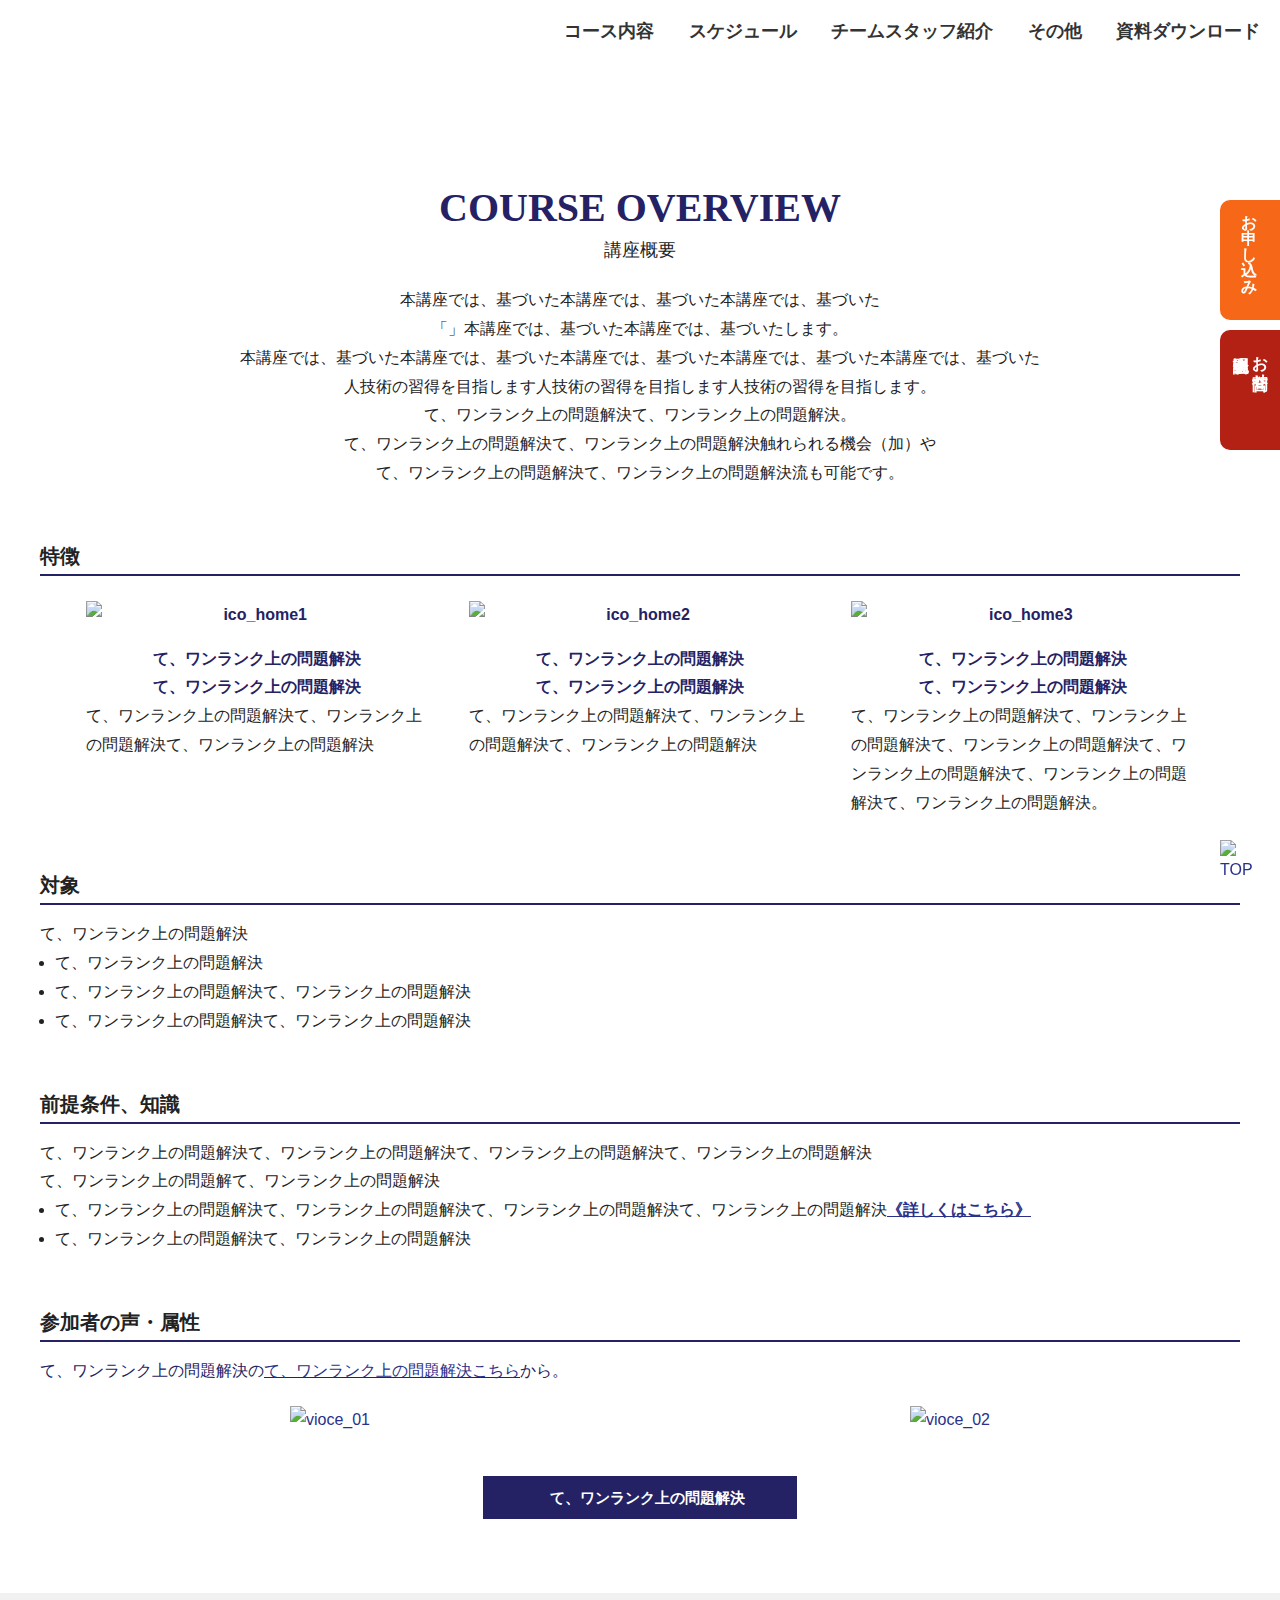
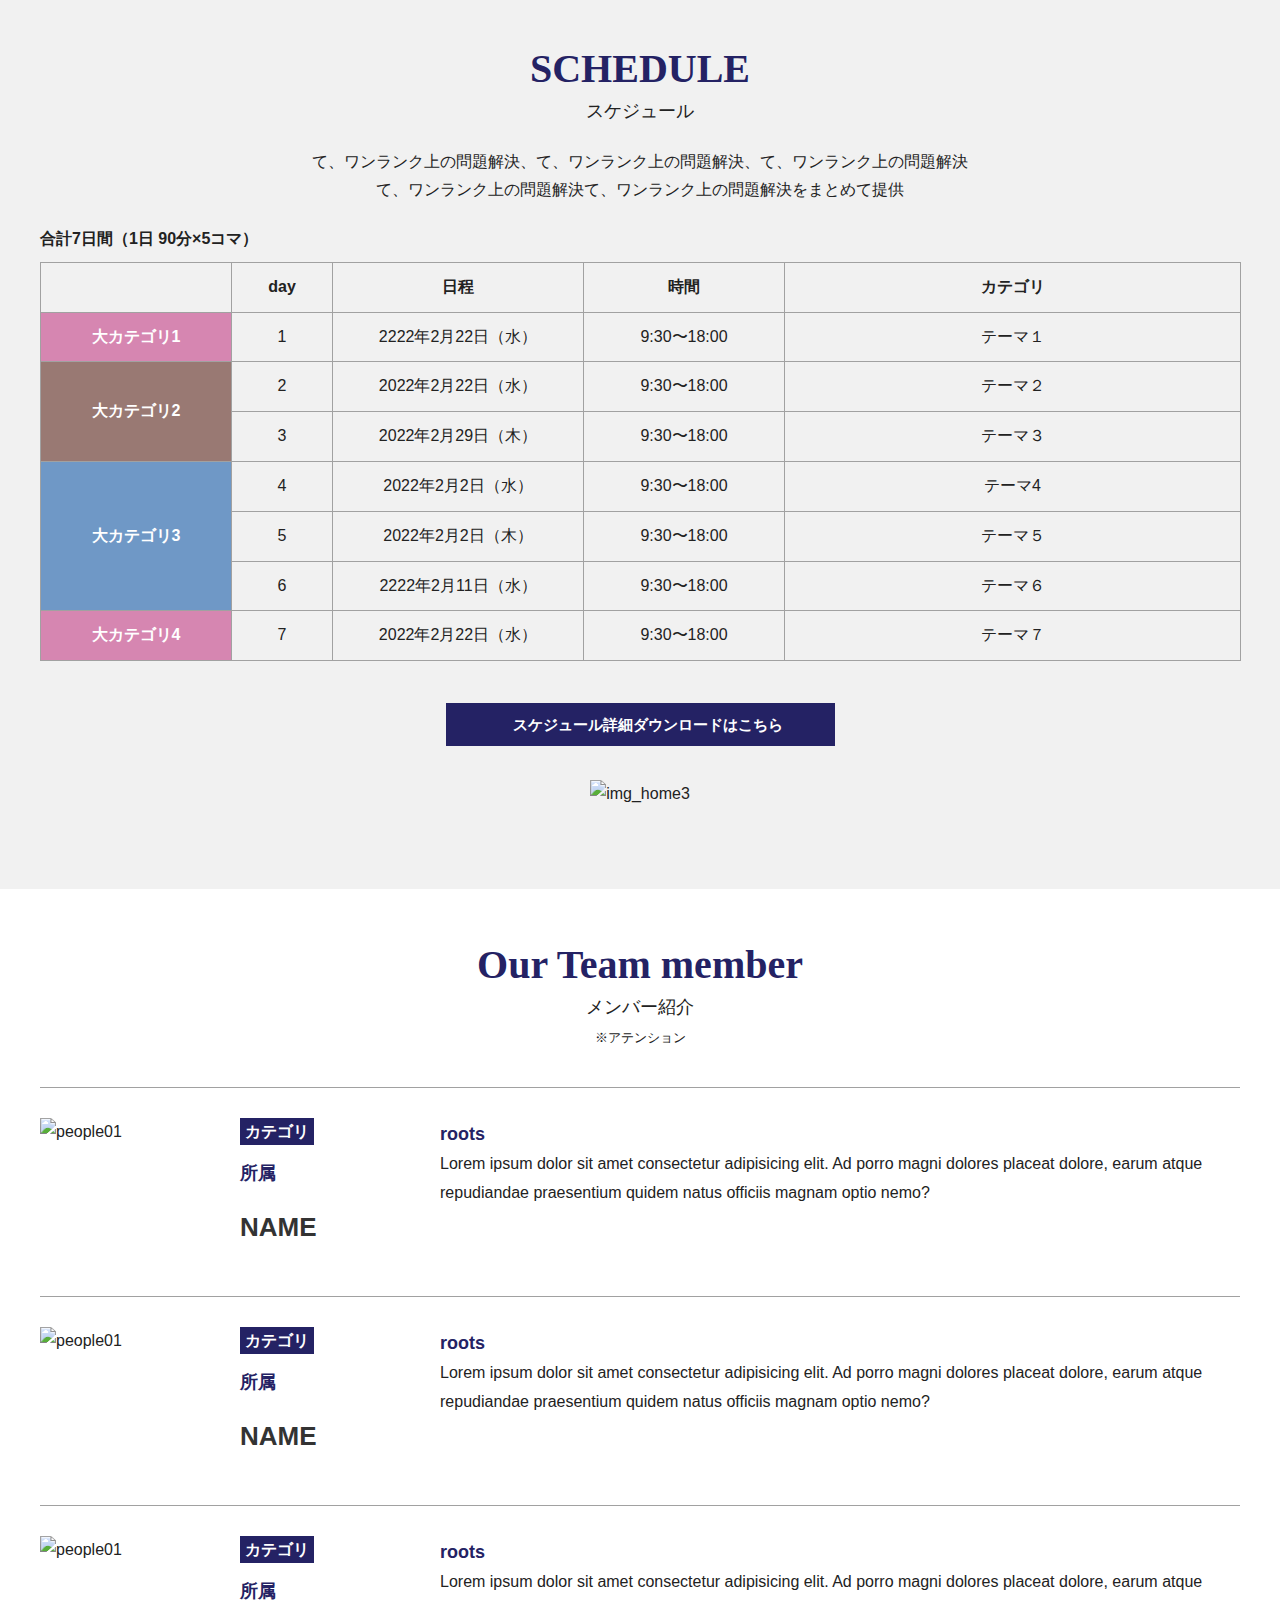
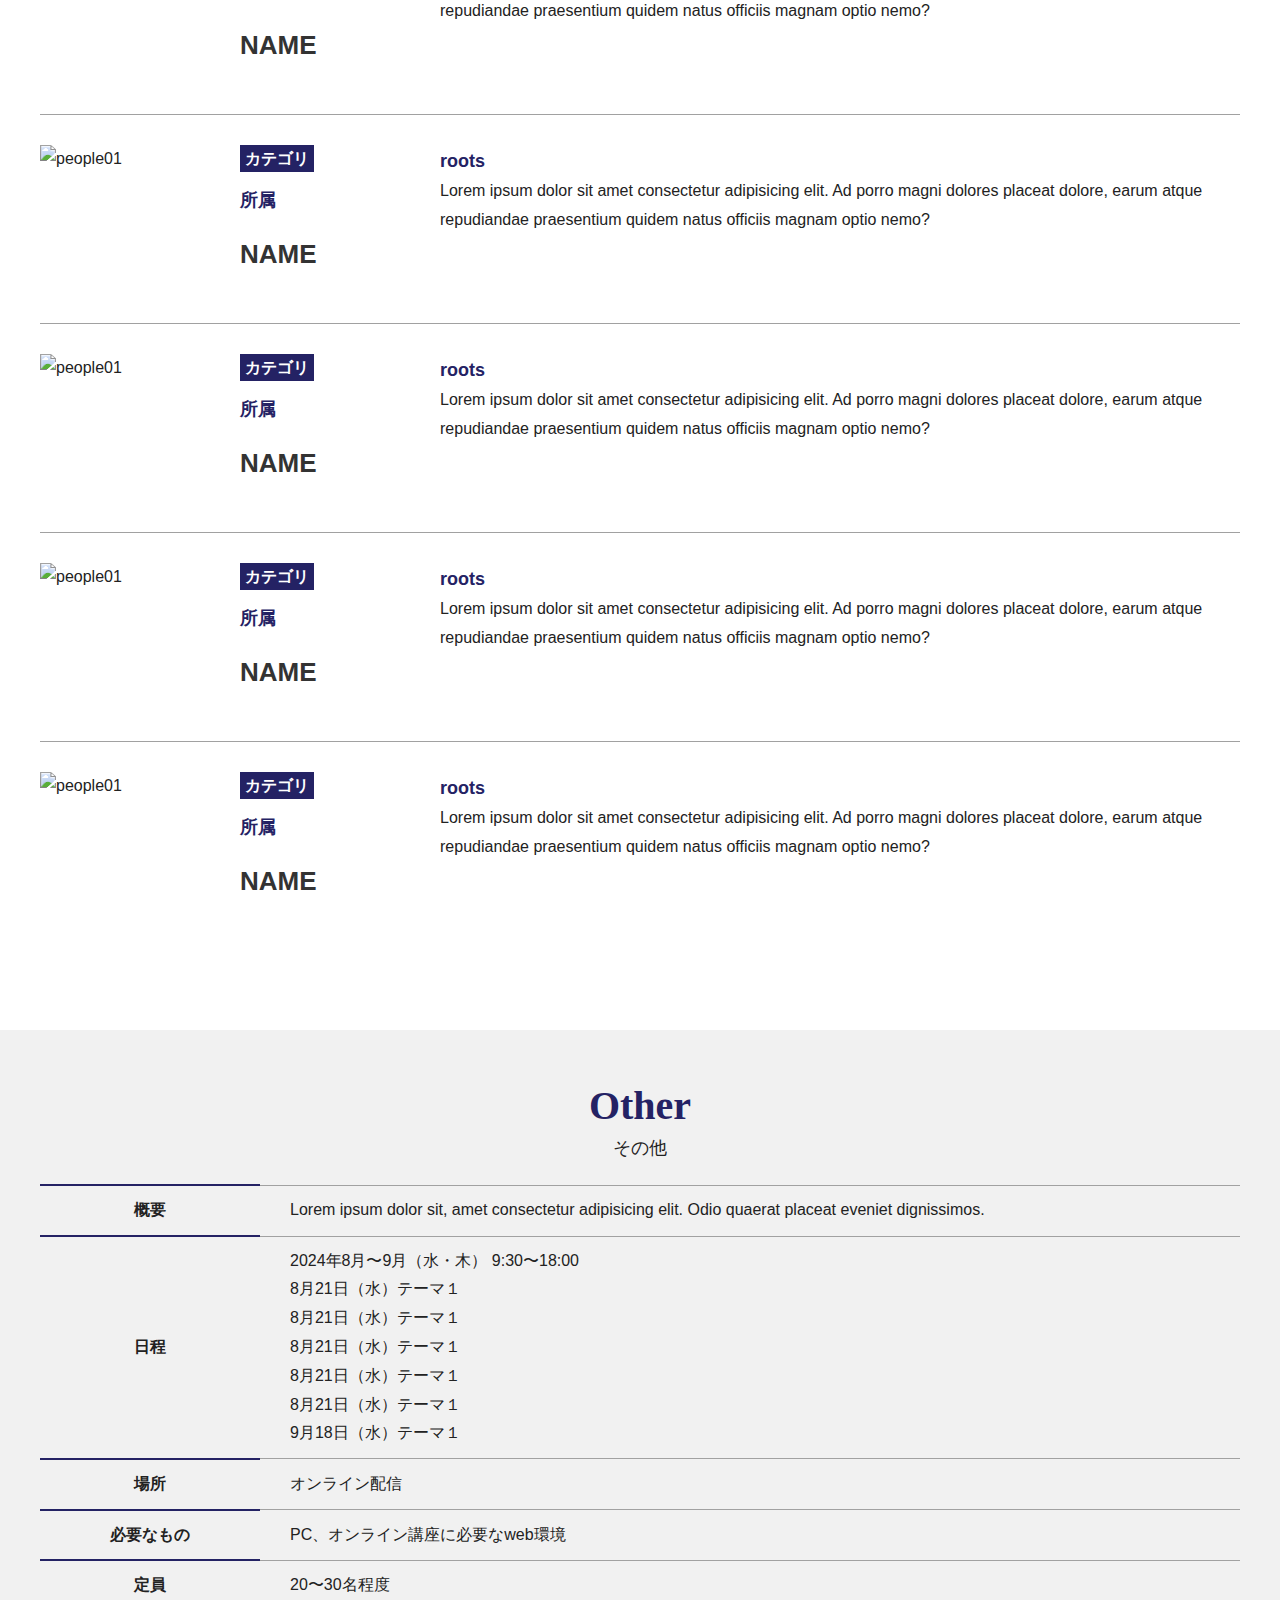
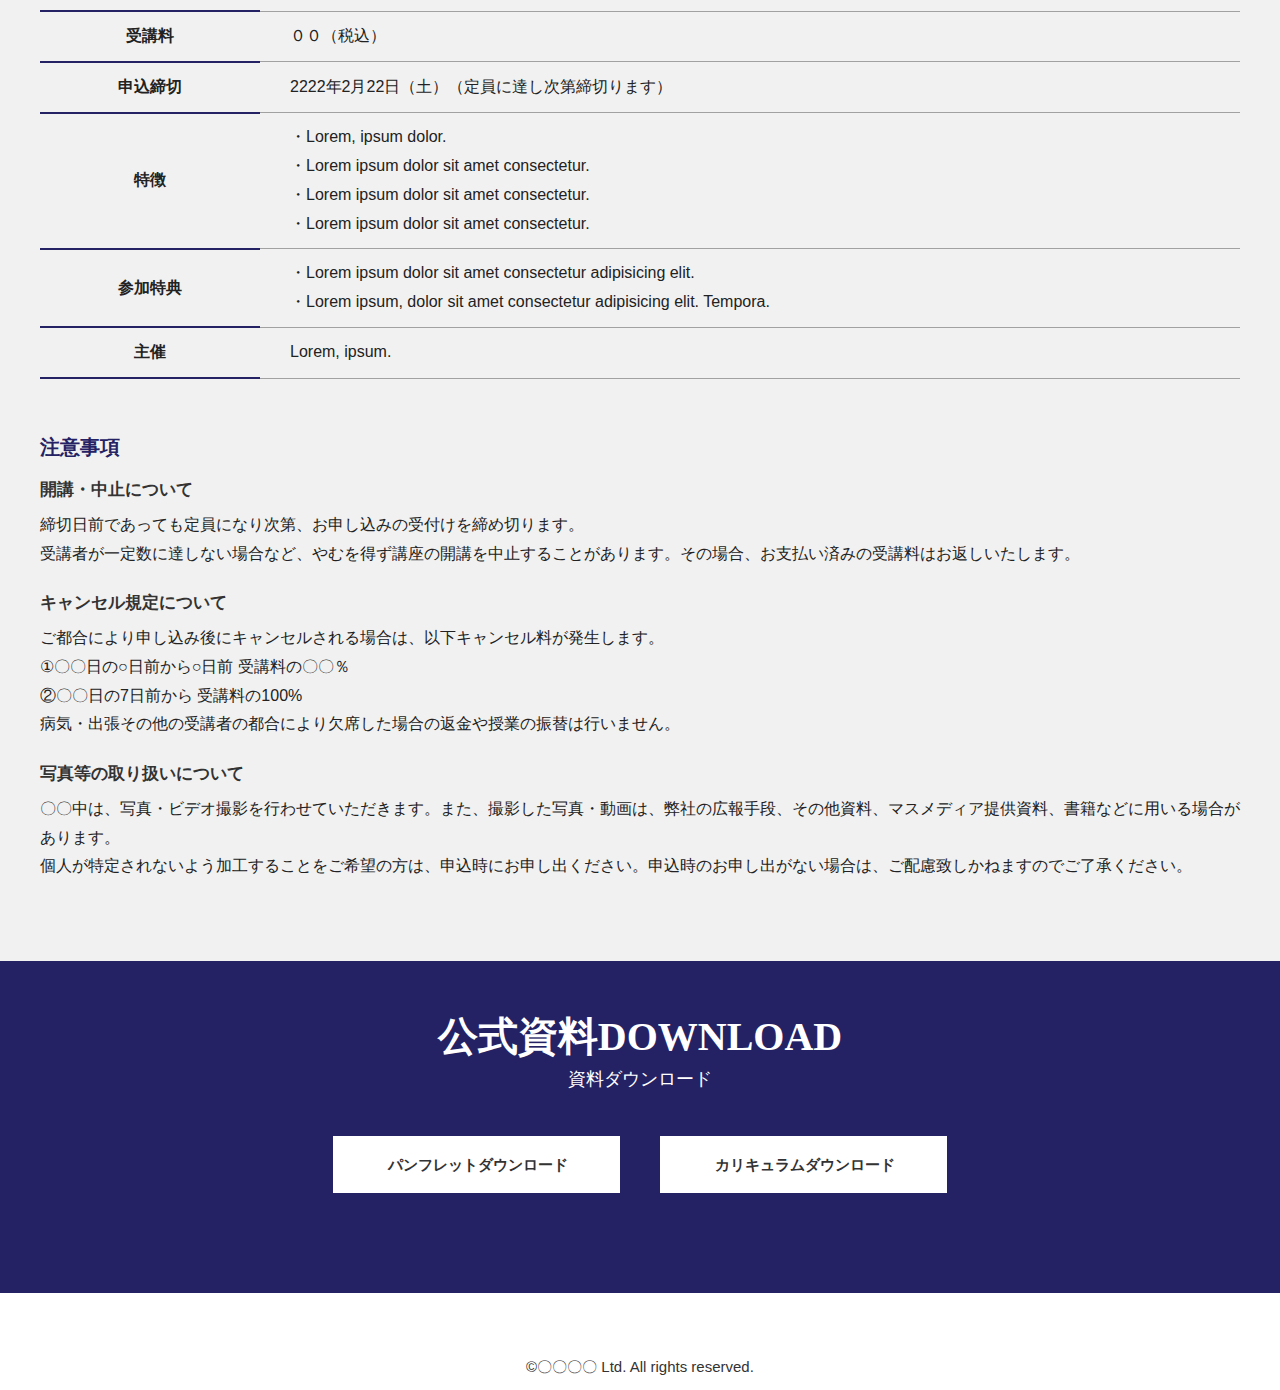
==== index.html @ beea01cc "test" ====
<!DOCTYPE html>
<html>
<head>
<meta charset="UTF-8">
<title>test sample_kyouniori | サンプルです</title>
<meta name="description" content="" />
<meta name="keywords" content="" /> 
<meta name="viewport" content="width=device-width, initial-scale=1">
<!-- <link rel="stylesheet" type="text/css" href='common/css/style.css?ver=<?php echo date("YmdHis",filemtime("common/css/style.css"));?>' />  -->
<!-- <script type="text/javascript" src='common/js/jquery-3.4.0.min.js'></script>
<script type="text/javascript" src='common/js/jquery-migrate-3.0.1.min.js'></script>
<script type="text/javascript" src='common/js/jquery.easing.1.3.min.js'></script>
<script type="text/javascript" src='common/js/comm.js'></script> -->
<link rel="stylesheet" type="text/css" href='./style.css' />


<!-- Google Tag Manager -->
<!-- <script>(function(w,d,s,l,i){w[l]=w[l]||[];w[l].push({'gtm.start':
new Date().getTime(),event:'gtm.js'});var f=d.getElementsByTagName(s)[0],
j=d.createElement(s),dl=l!='dataLayer'?'&l='+l:'';j.async=true;j.src=
'https://www.googletagmanager.com/gtm.js?id='+i+dl;f.parentNode.insertBefore(j,f);
})(window,document,'script','dataLayer','〇〇〇〇');</script> -->
<!-- End Google Tag Manager --><br>
</head>
<body id="top">
<!-- Google Tag Manager (noscript) -->
<noscript><iframe src="https://www.googletagmanager.com/ns.html?id=〇〇〇〇"
height="0" width="0" style="display:none;visibility:hidden"></iframe></noscript>
<!-- End Google Tag Manager (noscript) -->

<!-- header -->
	<header>
		<div id="top" class="kjc-hd">
			<div class="kjc-toplogo">
				<a href="#" target="_blank"><img src="./common/img/comm/logo.png" alt="" /></a>
			</div><!-- /kjc-toplogo -->
			<ul class="kjc-ultop">
				<li><a href="#course">コース内容</a></li>
				<li><a href="#curriculum">スケジュール</a></li>
				<li><a href="#lecturer">チームスタッフ紹介</a></li>
				<li><a href="#requirements">その他</a></li>
				<li><a href="#docdownload">資料ダウンロード</a></li>
			</ul>
		</div>			
	</header><!-- /header -->
	<div class="kjc-wrap">		
		<!-- ttl image -->
		<div class="kjc-ttl-img10">
			<img class="pc-only" src="./common/img/home/mv_pc.jpg" alt=""/>
			<img class="sp-only" src="./common/img/home/mv_sp.jpg" alt=""/>
		</div><!-- /ttl image -->
		
		<!-- fix URL -->
		<ul class="fixUl">
			<li><a href="#" target="_blank">お申し込み</a></li>
            <li><a href="#" target="_blank">お問合せ<span><br /></span>説明会申込</a></li>
		</ul><!-- /fix URL -->
		
		<!-- course part -->
		<div id="course" class="kjc-cnt10 kjc-bg10">
			<div class="kjc-cnt10-10">
				<div class="kjc-ttl10">
					<h1 class="kjc-h1-10">COURSE <br class="sp-only">OVERVIEW</h1>
					<h1 class="kjc-h2-10">講座概要</h1>
				</div>
				<p class="kjc-p10">
					本講座では、基づいた本講座では、基づいた本講座では、基づいた<br>
					「」本講座では、基づいた本講座では、基づいたします。<br>
					本講座では、基づいた本講座では、基づいた本講座では、基づいた本講座では、基づいた本講座では、基づいた<br class="pc-only">
					⼈技術の習得を⽬指します⼈技術の習得を⽬指します⼈技術の習得を⽬指します。<br>
					て、ワンランク上の問題解決て、ワンランク上の問題解決。<br>
					て、ワンランク上の問題解決て、ワンランク上の問題解決触れられる機会（加）や<br class="pc-only">
					て、ワンランク上の問題解決て、ワンランク上の問題解決流も可能です。
				</p>
				<h1 class="kjc-h3-10">特徴</h1>
				<div class="kjc-cnt10-crc10">
					<dl class="kjc-dl10">
						<dt>
							<img src="./common/img/home/ico_home1.png" alt="ico_home1" />
							て、ワンランク上の問題解決<br>て、ワンランク上の問題解決
						</dt>
						<dd>
							て、ワンランク上の問題解決て、ワンランク上の問題解決て、ワンランク上の問題解決
						</dd>
					</dl>
					<dl class="kjc-dl10">
						<dt>
							<img src="./common/img/home/ico_home2.png" alt="ico_home2" />
							て、ワンランク上の問題解決<br>て、ワンランク上の問題解決
						</dt>
						<dd>
							て、ワンランク上の問題解決て、ワンランク上の問題解決て、ワンランク上の問題解決
						</dd>
					</dl>	
					<dl class="kjc-dl10">
						<dt>
							<img src="./common/img/home/ico_home3.png" alt="ico_home3" />
							て、ワンランク上の問題解決<br>て、ワンランク上の問題解決
						</dt>
						<dd>
							て、ワンランク上の問題解決て、ワンランク上の問題解決て、ワンランク上の問題解決て、ワンランク上の問題解決て、ワンランク上の問題解決て、ワンランク上の問題解決。
						</dd>
					</dl>	
				</div>
				<h1 class="kjc-h3-10">対象</h1>て、ワンランク上の問題解決
				<p class="kjc-p20">
						<ul class="kjc-ul10">
							<li>て、ワンランク上の問題解決</li>
							<li>て、ワンランク上の問題解決て、ワンランク上の問題解決</li>
							<li>て、ワンランク上の問題解決て、ワンランク上の問題解決</li>
						</ul>
				</p>
				<h1 class="kjc-h3-10">前提条件、知識</h1>
				<p class="kjc-p20">
					て、ワンランク上の問題解決て、ワンランク上の問題解決て、ワンランク上の問題解決て、ワンランク上の問題解決<br>
					て、ワンランク上の問題解て、ワンランク上の問題解決<br>
					<span class="kjc-spn10"></span>
					<ul class="kjc-ul10">
						<li>て、ワンランク上の問題解決て、ワンランク上の問題解決て、ワンランク上の問題解決て、ワンランク上の問題解決<a class="kjc-link-bld-udl" href="#" target="_blank">《詳しくはこちら》</a></li>
						<li>て、ワンランク上の問題解決て、ワンランク上の問題解決</li>
					</ul>
				</p>
				<h1 class="kjc-h3-10">参加者の声・属性</h1>
					<h2 class="kjc-h3-20">て、ワンランク上の問題解決の<u><a href="#">て、ワンランク上の問題解決こちら</a></u>から。</h2>
				<div class="kjc-cnt10-crc20">
					<p>
						<a href="#"><img src="./common/img/home/vioce_01.png" alt="vioce_01" /></a>
					</p>
					<p>
						<a href="#"><img src="./common/img/home/vioce_02.png" alt="vioce_02" /></a>
					</p>
				</div>
				<p class="kjc-p30">
					<a class="kjc-link10" href="#">て、ワンランク上の問題解決</a>
				</p>
			</div>
		</div><!-- /course -->
		
		<!-- schedule -->
		<div id="curriculum" class="kjc-cnt10 kjc-bg20">
			<div class="kjc-cnt10-10">
				<div class="kjc-ttl10">
					<h1 class="kjc-h1-10">SCHEDULE</h1>
					<h1 class="kjc-h2-10">スケジュール</h1>
				</div>
				<p class="kjc-p10">
					て、ワンランク上の問題解決、て、ワンランク上の問題解決、て、ワンランク上の問題解決<br />
					て、ワンランク上の問題解決て、ワンランク上の問題解決をまとめて提供
				</p>
				<p class="kjc-ttl40">合計7⽇間（1⽇ 90分×5コマ）</p>
				<div class="kjc-scroll-h10">
					<table class="kjc-tbl10">
						<tr>						
							<td>&nbsp;</td>
							<td>day</td>
							<td>⽇程</td>
							<td>時間</td>
							<td>カテゴリ</td>
						</tr>
						<tr>						
							<td class="td-clr30 kjc-clr-whtlbld ">大カテゴリ1

							</td>
							<td>1</td>
							<td>2222年2月22日（水）</td>
							<td>9:30〜18:00</td>
							<td>テーマ１</td>
						</tr>
						<tr>
							<td class="td-clr10 kjc-clr-whtlbld " rowspan="2">大カテゴリ2</td>
							<td>2</td>
							<td>2022年2月22日（水）</td>
							<td>9:30〜18:00</td>
							<td>テーマ２</td>
						</tr>
						<tr>						
							<td>3</td>
							<td>2022年2月29日（⽊）</td>
							<td>9:30〜18:00</td>
							<td>テーマ３</td>
						</tr>
						<tr>
							<td class="td-clr20 kjc-clr-whtlbld " rowspan="3">大カテゴリ3</td>
							<td>4</td>
							<td>2022年2月2日（水）</td>
							<td>9:30〜18:00</td>
							<td>テーマ4</td>
						</tr>
						<tr>
							<td>5</td>
							<td>2022年2月2日（⽊）</td>
							<td>9:30〜18:00</td>
							<td>テーマ５</td>
						</tr>
						<tr>						
							<td>6</td>
							<td>2222年2月11日（水）</td>
							<td>9:30〜18:00</td>
							<td>テーマ６</td>
						</tr>
						<tr>
							<td class="td-clr30 kjc-clr-whtlbld ">大カテゴリ4</td>
							<td>7</td>
							<td>2022年2月22日（水）</td>
							<td>9:30〜18:00</td>
							<td>テーマ７</td>
						</tr>
					</table>
				</div>
				<p class="kjc-p30">
					<a class="kjc-link10" href=".pdf" target="_blank">スケジュール詳細ダウンロードはこちら</a>
				</p>
				<p class="kjc-p30">
					<img src="" alt="img_home3" />					
				</p>
			</div>
		</div><!-- /schedule -->
		
		<!-- team -->
		<div id="lecturer" class="kjc-cnt10 kjc-bg10">
			<div class="kjc-cnt10-10">
				<div class="kjc-ttl10">
					<h1 class="kjc-h1-10">Our <br class="sp-only">Team member</h1>
					<h1 class="kjc-h2-10">メンバー紹介</h1>
						<span class="kjc-spn-font80">※アテンション</span>
				</div>
				<div class="kjc-cnt10-10-lectr">
					<!-- people01 -->
					<div class="kjc-cnt10-10-lectr-cnt10">
						<dl class="kjc-dl20">
							<dt><img src=".png" alt="people01" /></dt>
							<dd>
								<dl class="kjc-dl20-10">
									<dt><span>カテゴリ</span></dt>
									<dd>所属</dd>
									<dd>NAME</dd>
								</dl>
							</dd>
						</dl>
						<dl class="kjc-dl30">
							<dt>roots</dt>
								<dd>Lorem ipsum dolor sit amet consectetur adipisicing elit. Ad porro magni dolores placeat dolore, earum atque repudiandae praesentium quidem natus officiis magnam optio nemo?</dd>
						</dl>
					</div>
					<!-- people01 -->
					<div class="kjc-cnt10-10-lectr-cnt10">
						<dl class="kjc-dl20">
							<dt><img src=".png" alt="people01" /></dt>
							<dd>
								<dl class="kjc-dl20-10">
									<dt><span>カテゴリ</span></dt>
									<dd>所属</dd>
									<dd>NAME</dd>
								</dl>
							</dd>
						</dl>
						<dl class="kjc-dl30">
							<dt>roots</dt>
								<dd>Lorem ipsum dolor sit amet consectetur adipisicing elit. Ad porro magni dolores placeat dolore, earum atque repudiandae praesentium quidem natus officiis magnam optio nemo?</dd>
						</dl>
					</div>
					<!-- people01 -->
					<div class="kjc-cnt10-10-lectr-cnt10">
						<dl class="kjc-dl20">
							<dt><img src=".png" alt="people01" /></dt>
							<dd>
								<dl class="kjc-dl20-10">
									<dt><span>カテゴリ</span></dt>
									<dd>所属</dd>
									<dd>NAME</dd>
								</dl>
							</dd>
						</dl>
						<dl class="kjc-dl30">
							<dt>roots</dt>
								<dd>Lorem ipsum dolor sit amet consectetur adipisicing elit. Ad porro magni dolores placeat dolore, earum atque repudiandae praesentium quidem natus officiis magnam optio nemo?</dd>
						</dl>
					</div>
					<!-- people01 -->
					<div class="kjc-cnt10-10-lectr-cnt10">
						<dl class="kjc-dl20">
							<dt><img src=".png" alt="people01" /></dt>
							<dd>
								<dl class="kjc-dl20-10">
									<dt><span>カテゴリ</span></dt>
									<dd>所属</dd>
									<dd>NAME</dd>
								</dl>
							</dd>
						</dl>
						<dl class="kjc-dl30">
							<dt>roots</dt>
								<dd>Lorem ipsum dolor sit amet consectetur adipisicing elit. Ad porro magni dolores placeat dolore, earum atque repudiandae praesentium quidem natus officiis magnam optio nemo?</dd>
						</dl>
					</div>
					<!-- people01 -->
					<div class="kjc-cnt10-10-lectr-cnt10">
						<dl class="kjc-dl20">
							<dt><img src=".png" alt="people01" /></dt>
							<dd>
								<dl class="kjc-dl20-10">
									<dt><span>カテゴリ</span></dt>
									<dd>所属</dd>
									<dd>NAME</dd>
								</dl>
							</dd>
						</dl>
						<dl class="kjc-dl30">
							<dt>roots</dt>
								<dd>Lorem ipsum dolor sit amet consectetur adipisicing elit. Ad porro magni dolores placeat dolore, earum atque repudiandae praesentium quidem natus officiis magnam optio nemo?</dd>
						</dl>
					</div>
					<!-- people01 -->
					<div class="kjc-cnt10-10-lectr-cnt10">
						<dl class="kjc-dl20">
							<dt><img src=".png" alt="people01" /></dt>
							<dd>
								<dl class="kjc-dl20-10">
									<dt><span>カテゴリ</span></dt>
									<dd>所属</dd>
									<dd>NAME</dd>
								</dl>
							</dd>
						</dl>
						<dl class="kjc-dl30">
							<dt>roots</dt>
								<dd>Lorem ipsum dolor sit amet consectetur adipisicing elit. Ad porro magni dolores placeat dolore, earum atque repudiandae praesentium quidem natus officiis magnam optio nemo?</dd>
						</dl>
					</div>
					<!-- people01 -->
					<div class="kjc-cnt10-10-lectr-cnt10">
						<dl class="kjc-dl20">
							<dt><img src=".png" alt="people01" /></dt>
							<dd>
								<dl class="kjc-dl20-10">
									<dt><span>カテゴリ</span></dt>
									<dd>所属</dd>
									<dd>NAME</dd>
								</dl>
							</dd>
						</dl>
						<dl class="kjc-dl30">
							<dt>roots</dt>
								<dd>Lorem ipsum dolor sit amet consectetur adipisicing elit. Ad porro magni dolores placeat dolore, earum atque repudiandae praesentium quidem natus officiis magnam optio nemo?</dd>
						</dl>
					</div>
					
				</div>
			</div>
		</div><!-- /member -->
		
		<!-- other -->
		<div id="requirements" class="kjc-cnt10 kjc-bg20">
			<div class="kjc-cnt10-10">
				<div class="kjc-ttl10">
					<h1 class="kjc-h1-10">Other</h1>
					<h1 class="kjc-h2-10">その他</h1>
				</div>
				<table class="kjc-tbl20">
					<tr>
						<th>概要</th>
						<td>
							Lorem ipsum dolor sit, amet consectetur adipisicing elit. Odio quaerat placeat eveniet dignissimos.<br>
							</td>
					</tr>
					<tr>
						<th>日程</th>
						<td>
							2024年8月〜9月（水・木） 9:30〜18:00<br>
							8月21日（水）テーマ１ <br>
							8月21日（水）テーマ１ <br>
							8月21日（水）テーマ１ <br>
							8月21日（水）テーマ１ <br>
							8月21日（水）テーマ１ <br>
							9月18日（水）テーマ１</td>
					</tr>
					<tr>
						<th>場所</th>
						<td>オンライン配信</td>
					</tr>
					<tr>
						<th>必要なもの</th>
						<td>PC、オンライン講座に必要なweb環境
						</td>
					</tr>
					<tr>
						<th>定員</th>
						<td>20〜30名程度</td>
					</tr>
					<tr>
						<th>受講料</th>
						<td>００（税込）</td>
					</tr>
					<tr>
						<th>申込締切</th>
						<td>2222年2月22日（土）（定員に達し次第締切ります）</td>
					</tr>
					<tr>
						<th>特徴</th>
						<td>・Lorem, ipsum dolor.<br>
							・Lorem ipsum dolor sit amet consectetur.<br>
							・Lorem ipsum dolor sit amet consectetur.<br>
							・Lorem ipsum dolor sit amet consectetur.<br>
							</td>
					</tr>
					<tr>
						<th>参加特典</th>
						<td>
							・Lorem ipsum dolor sit amet consectetur adipisicing elit.<br>
							・Lorem ipsum, dolor sit amet consectetur adipisicing elit. Tempora.
						</td>
					</tr>
					<tr>
						<th>主催</th>
						<td>Lorem, ipsum.</td>
					</tr>
				</table>
				<h4 class="kjc-h4-10">注意事項</h4>
				<h4 class="kjc-h4-20">開講・中止について</h4>
				<p class="kjc-p40">
					締切日前であっても定員になり次第、お申し込みの受付けを締め切ります。<br>
					受講者が一定数に達しない場合など、やむを得ず講座の開講を中止することがあります。その場合、お支払い済みの受講料はお返しいたします。
				</p>
				<h4 class="kjc-h4-20">キャンセル規定について</h4>
				<p class="kjc-p40">
					ご都合により申し込み後にキャンセルされる場合は、以下キャンセル料が発生します。<br>
					①〇〇日の○日前から○日前 受講料の〇〇％<br>
					②〇〇日の7日前から 受講料の100%<br>
					病気・出張その他の受講者の都合により欠席した場合の返金や授業の振替は行いません。
				</p>
				<h4 class="kjc-h4-20">写真等の取り扱いについて</h4>
				<p class="kjc-p40">
					〇〇中は、写真・ビデオ撮影を行わせていただきます。また、撮影した写真・動画は、弊社の広報手段、その他資料、マスメディア提供資料、書籍などに用いる場合があります。<br>
					個人が特定されないよう加工することをご希望の方は、申込時にお申し出ください。申込時のお申し出がない場合は、ご配慮致しかねますのでご了承ください。
				</p>
			</div>
		</div><!-- /other -->
		
		<!-- download -->
		<div id="docdownload" class="kjc-cnt10 kjc-bg30">
			<div class="kjc-cnt10-10">
				<div class="kjc-ttl10">
					<h1 class="kjc-h1-20">公式資料<br class="sp-only">DOWNLOAD</h1>
					<h1 class="kjc-h2-20">資料ダウンロード</h1>
				</div>
				<p class="kjc-cnt10-10-10">
					<a class="kjc-link20" href=".pdf" target="_blank">パンフレットダウンロード</a>
					<a class="kjc-link20" href=".pdf" target="_blank">カリキュラムダウンロード</a>
				</p>
			</div>
		</div><!-- /docdownload -->
		
		<!-- footer -->
		<footer>			
			<p class="kjc-ft-cpr">©〇〇〇〇 Ltd. All rights reserved.</p>
		</footer><!-- /footer -->
	</div><!-- /kjc-wrap -->
	
	<!-- sp mn -->
	<div class="sp-only">
		<div class="kjc-sp-mn-icon-open" onclick="openmenusp();">
			<img src="./common/img/comm/ico_open.png" alt="MENU" />
		</div>
		<div class="kjc-sp-mn-icon-close" onclick="closemenusp();">
				<img src="common/img/comm/ico_close.png" alt="X CLOSE" />
			</div>
		<div class="kjc-sp-mn">			
			<div class="kjc-sp-mn-cnt">
				<table>					
					<tr>					
						<td><a href="#top">HOME</a></td>
						<td><a href="#course">講座概要</a></td>
						<td><a href="#curriculum">カリキュラム</a></td>
						<td><a href="#lecturer">講師紹介</a></td>
						<td><a href="#requirements">募集要項</a></td>
						<td><a href="#docdownload">資料ダウンロード</a></td>	
						<td><a href="./koe2023.html">参加者の声</a></td>					
					</tr>
				</table>
			</div>
		</div>
	</div><!-- /sp menu -->
	
	<!-- gotop -->
	<div class="gotop"><a href="#top"><img src="./common/img/comm/ico_gotop.png" alt="TOP" /></a></div>
</body>
</html>
---- style.css ----
@charset "utf-8";

/*=========================================================================*/
/* FONT FACE */
/*=========================================================================*/
/*==Noto Serif JP==*/
/*Bold*/
@font-face {
	font-family: 'Noto Serif JP';
	src: url('../font/NotoSerifJP-Bold.otf') format('opentype');
	font-weight: 700;
}

/*=========================================================================*/
/* RESET */
/*=========================================================================*/
html, body, div, span, object, iframe, h1, h2, h3, h4, h5, h6, p,
	blockquote, pre, abbr, address, cite, code, del, dfn, em, img, ins, kbd,
	q, samp, small, strong, sub, sup, var, b, i, dl, dt, dd, ol, ul, li,
	fieldset, form, label, legend, table, caption, tbody, tfoot, thead, tr,
	th, td, article, aside, canvas, details, figcaption, figure, footer,
	header, hgroup, menu, nav, section, summary, time, mark, audio, video {
	margin: 0;
	padding: 0;
	border: 0;
	outline: 0;
	font-size: 100%;
	vertical-align: baseline;
	background: transparent;
	-webkit-text-size-adjust: 100%;
}

body {
	line-height: 1;
}

article, aside, details, figcaption, figure, footer, header, hgroup,
	menu, nav, section {
	display: block;
}

ol, ul {
	list-style: none;
}

blockquote, q {
	quotes: none;
}

blockquote:before, blockquote:after, q:before, q:after {
	content: '';
	content: none;
}

a {
	margin: 0;
	padding: 0;
	font-size: 100%;
	vertical-align: baseline;
	background: transparent;
	color: #29318a;
	text-decoration: none;
}

a:hover {
	opacity: 0.8;
}

ins {
	background-color: #ff9;
	color: #000;
	text-decoration: none;
}

mark {
	background-color: #ff9;
	color: #000;
	font-style: italic;
	font-weight: bold;
}

del {
	text-decoration: line-through;
}

abbr[title], dfn[title] {
	border-bottom: 1px dotted;
	cursor: help;
}

table {
	border-collapse: collapse;
	border-spacing: 0;
}

tbody {
	width: 100%;
	display: table;
}

hr {
	display: block;
	height: 1px;
	border: 0;
	border-top: 1px solid #cccccc;
	margin: 1em 0;
	padding: 0;
}

address, caption, cite, code, dfn, em, strong, th, var {
	font-style: normal;
	font-weight: normal;
}

caption, th {
	text-align: left;
}

h1, h2, h3, h4, h5, h6 {
	font-size: 100%;
	font-weight: normal;
}

q:before, q:after {
	content: ''
}

abbr, acronym {
	border: 0;
	font-variant: normal;
}

sup {
	vertical-align: text-top;
}

sub {
	vertical-align: text-bottom;
}

input, textarea, select {
	font-family: inherit;
	font-size: inherit;
	font-weight: inherit;
	*font-size: 100%;
}

input, select {
	vertical-align: middle;
}

legend {
	color: #000;
}

/* IE7 hack */
*:first-child+html body {
	font-size: small;
}

/* IE6 hack */
* html body {
	font-size: small;
}

a img {
	opacity: 1;
	transition: opacity .25s ease-in-out;
	-moz-transition: opacity .25s ease-in-out;
	-webkit-transition: opacity .25s ease-in-out;
}

a img:hover {
	opacity: 0.8;
}

/*--------------------------------------------------------------------
MAIN
--------------------------------------------------------------------*/
.pc-only {
	display: block;
}

.sp-only {
	display: none;
}

body {
	width: 100%;
	min-height: 100%;
	margin: 0px auto;
	padding: 0px 0px;
	color: #222222;
	font-family: "游ゴシック", YuGothic, Verdana, "メイリオ", Meiryo, "ヒラギノ角ゴ ProN W3", "Hiragino Kaku Gothic ProN", sans-serif;
	font-size: 16px;
	line-height: 1.8;
}

.kjc-wrap {
	position: relative;
	top: 103px;
	width: 100%;
	height: 100%;
	margin: 0px auto;
	padding: 0px 0px;
}

/*--------------------------------------------------------------------
HEADER
--------------------------------------------------------------------*/
header {
	position: fixed;
	top: 0px;
	left: 0px;
	width: 100%;
	height: 103px;
	background-color: #ffffff;
	z-index: 1050;
}
.kjc-hd {
	width: calc(100% - 40px);
	max-width: 1400px;
	margin: 0px auto 0px auto;
	padding: 15px 0px 8px 0px;
	text-align: left;
	display: flex;
	justify-content: space-between;
	align-items: center;
  	align-content: stretch;
  	z-index: 1050;
}
.kjc-toplogo {
	width: auto;
	margin: 0px 0px 0px 0px;
}
.kjc-toplogo img {
	display: bolck;
}
ul.kjc-ultop {
	margin: 0px 0px 0px 10px;
	padding: 0px 0px;
	width: auto;
}
ul.kjc-ultop li {
	margin: 0px 30px 0px 0px;
	display: inline-block;
}
ul.kjc-ultop li:last-child {
	margin-right: 0px;
}
ul.kjc-ultop li a {
	font-size: 18px;
	font-weight: bold;
	color: #333333;
}

/*--------------------------------------------------------------------
SP MENU
--------------------------------------------------------------------*/
.kjc-sp-mn-icon-open, .kjc-sp-mn-icon-close  {
	position: fixed;
	top: min(calc((100vw - 70px) * 0.0793 + 10px - 7px), 38px);
	right: 10px;
	width: 20px;
	margin: 0px auto;
	padding: 0px 0px;
	text-align: right;	
	z-index: 1100;
	cursor: pointer;
	display: none;
}
.kjc-sp-mn-icon-close {
	top: min(calc((100vw - 70px) * 0.0793 + 10px - 9px), 35px);
	width: 18px;
}

.kjc-sp-mn-icon-open img, .kjc-sp-mn-icon-close img {
	width: 100%;
	display: block;
}

.kjc-sp-mn {
	position: fixed;
	top: min(calc((100vw - 70px) * 0.1586 + 20px), 83px);
	left: 0px;
	width: 100%;
	height: 100vh;
	background-color: #f9f9f9;
	opacity: 0.95;
	z-index: 1100;
	display: none;
}

.kjc-sp-mn-cnt {
	width: 100%;
	margin: 0px auto;
	padding: 0px 0px;
	text-align: center;
	z-index: 1100;
}

.kjc-sp-mn-cnt table {
	width: 100%;
}

.kjc-sp-mn-cnt td {
	width: calc(100% - 40px);
	text-align: left;
	margin: 0px auto;
	padding: 10px 0px 10px 40px;
	font-size: 18px;
	font-weight: bold;
	border-top: 1px solid #cccccc;
	display: inline-block;
}
.kjc-sp-mn-cnt td:last-child {
	border-bottom: 1px solid #cccccc;
}
.kjc-sp-mn-cnt td a {
	color: #333333;
}

/*------------------------------------------------------------
	fixUl
------------------------------------------------------------*/
.kjc-wrap .fixUl {
	position: fixed;
	right: 0;
	top: 200px;
	z-index: 9;
}
.kjc-wrap .fixUl li a {
	display: block;
	width: 60px;
	height: 120px;
	padding:15px 19px 15px 21px;
	color: #fff;
	font-weight: bold;
	font-size: 1.0rem;
	line-height: 1;
	box-sizing: border-box;
	background-color: #f66818;
	border-top-left-radius: 10px;
	border-bottom-left-radius: 10px;
}
.kjc-wrap .fixUl li a:hover {
	opacity: 0.7;
}
.kjc-wrap .fixUl li:last-child {
	margin-top: 10px;
}
.kjc-wrap .fixUl li:last-child a {
	padding: 15px 10px 15px 13px;
	line-height: 1.2;
	writing-mode: vertical-rl;
	background-color: #b22113;
}

/*--------------------------------------------------------------------
COMM
--------------------------------------------------------------------*/
.kjc-bg10 {
	background-color: #ffffff;
} 
.kjc-bg20 {
	background-color: #f1f1f1;
}
.kjc-bg30 {
	background-color: #242264;
}
.kjc-cnt10 {
	width: 100%;
	margin: 0px auto 0px auto;
	padding: 0px 0px 80px 0px;
}
.kjc-cnt10-10 {
	width: calc(100% - 40px);
	max-width: 1200px;
	margin: 0px auto 0px auto;
	padding: 0px 0px 0px 0px;	
}
.kjc-cnt10-20 {
	width: calc(100% - 40px);
	max-width: 1080px;
	margin: 40px auto 0px auto;
	padding: 0px 0px 0px 0px;
	display: flex;
  	align-items: center;
  	justify-content: center;
}
.kjc-ttl10 {
	clear: both;
	width: 100%;
	margin: 0px auto 20px auto;
	padding: 50px 0px 0px 0px;
	text-align: center;
}
.kjc-h1-10, .kjc-h1-20 {
	font-family: 'Noto Serif JP', serif, "游ゴシック", YuGothic, Verdana, "メイリオ", Meiryo, "ヒラギノ角ゴ ProN W3", "Hiragino Kaku Gothic ProN", sans-serif;
	font-size: 40px;
	line-height: 1.3;
	font-weight: bold;
	color: #242264;	
}
.kjc-h2-10, .kjc-h2-20 {
	font-size: 18px;	
}
.kjc-h1-20, .kjc-h2-20 {
	color: #ffffff;
}
.kjc-h3-10 {
	font-size: 20px;
	font-weight: bold;
	margin: 50px 0px 15px 0px;
	padding: 0px 0px 0px 0px;
	border-bottom: 2px solid #242264;
}
.kjc-h3-20 {
	font-size: 16px;
	color: #242264;		
}
.kjc-h3-30 {
	font-size: 20px;
	font-weight: bold;
	margin: 0px 0px 0px 0px;
	padding: 0px 0px 0px 0px;
	border-bottom: 2px solid #242264;
}

.kjc-link10 {
	width: auto;
	margin: 20px 0px 20px 0px;
	padding: 13px 52px 13px 67px;
	font-size: 15px;
	font-weight: bold;
	color: #ffffff;
	background-color: #242264;
	background-image: url(../img/comm/ico_arrow_white.png);
	background-position: 15px center;
	background-repeat: no-repeat;	
}
.kjc-link20 {
	width: auto;
	margin: 20px 0px 20px 0px;
	padding: 15px 52px 15px 55px;
	font-size: 15px;
	font-weight: bold;
	color: #333333;
	background-color: #ffffff;
	background-image: url(../img/comm/ico_arrow_blue.png);
	background-position: 15px center;
	background-repeat: no-repeat;	
}
.kjc-link30 {
	width: calc(25% - 30px);
	margin: 20px 15px 0px 15px;
	padding: 12px 52px 12px 55px;
	font-size: 15px;
	font-weight: bold;
	text-align: center;
	color: #333333;
	background-color: #ffffff;
	background-image: url(../img/comm/ico_arrow_under.png);
	background-position: 15px center;
	background-repeat: no-repeat;
	border: 2px solid #242264;	
}
.kjc-spn-font80 {
	font-size: 80%;
}
.kjc-link-bld-udl {
	font-weight: bold;
	text-decoration: underline;	
}
/*--------------------------------------------------------------------
PAGE
--------------------------------------------------------------------*/
/* home */
.kjc-ttl-img10 {
	width: 100%;
	margin: 0px auto 0px auto;
	padding: 0px 0px 0px 0px;
	text-align: center;
	display: block;
}
.kjc-ttl-img10 img {
	width: 100%;
}
.kjc-p10 {
	text-align: center;
}
.kjc-cnt10-crc10 {
	width: calc(100% - 40px);
	max-width: 1200px;
	margin: 25px auto 0px auto;
	padding: 0px 0px 0px 0px;
	display: flex;
  	align-items: top;
  	justify-content: center;
  	align-content: stretch;
}
.kjc-dl10 {
	width: calc(33% - 40px);
	margin: 0px 20px 0px 20px;
}
.kjc-dl10 dt {
	text-align: center;
	color: #242264;
	font-weight: bold;
}
.kjc-dl10 dt img {
	margin: 0px auto 15px auto;
	display: block;
}
.kjc-dl10 dd {
	text-align: left;
}
.kjc-p20 {
	text-align: left;
}
.kjc-ul10 {
	list-style-type: disc;
}
.kjc-ul10 li {	
	margin: 0px 0px 0px 15px;
}
.kjc-spn10 {
	font-size: 14px;
	text-align: left;
}
.kjc-cnt10-crc20 {
	width: 100%;
	max-width: 1200px;
	margin: 0px auto 0px auto;
	padding: 0px 0px 0px 0px;
	display: flex;
  	align-items: center;
  	justify-content: center;
}
.kjc-cnt10-crc20 p {
	width: calc(50% - 20px);
	text-align: center;
}
.kjc-cnt10-crc20 p:first-child {
	margin-right: 20px;
}
.kjc-cnt10-crc20 p:last-child {
	margin-left: 20px;
}
.kjc-cnt10-crc20 p img {
	width: 100%;
	margin: 20px 0px 10px 0px;
}
.kjc-p30 {
	clear: both;
	margin: 40px auto 0px auto;
	text-align: center;
}

.kjc-cnt10-10-10 {
	width: 100%;
	max-width: 1200px;
	margin: 0px auto 0px auto;
	padding: 0px 0px 0px 0px;
	display: flex;
  	align-items: center;
  	justify-content: center;
}
.kjc-cnt10-10-10 a:first-child {
	margin-right: 20px;
}
.kjc-cnt10-10-10 a:last-child {
	margin-left: 20px;
}
.kjc-ttl40 {
	font-weight: bold;
	text-align: left;
	margin: 20px 0px 8px 0px;
}
.kjc-scroll-h10 {
	overflow-x: none;
}
.kjc-tbl10 {
	width: 100%;
	border-collapse: collapse;
	margin: 0px 0px 50px 0px;	
}
.kjc-tbl10 td {
	padding: 10px 10px;
	text-align: center;
	vertical-align: middle;
	border: 1px solid #a1a1a1;
}
.kjc-tbl10 tr:first-child td {
	font-weight: bold;
}
.kjc-tbl10 td.td-clr10 {
	background-color: #997973;
}
.kjc-tbl10 td.td-clr20 {
	background-color: #6f98c6;
}
.kjc-tbl10 td.td-clr30 {
	background-color: #d686b1;
}
.kjc-tbl10 tr:first-child td:nth-child(1) {
	width: 170px;
}
.kjc-tbl10 tr:first-child td:nth-child(2) {
	width: 80px;
}
.kjc-tbl10 tr:first-child td:nth-child(3) {
	width: 230px;
}
.kjc-tbl10 tr:first-child td:nth-child(4) {
	width: 180px;
}
.kjc-tbl10 tr:first-child td:nth-child(5) {
	width: calc(100% - 170px - 80px - 230px - 180px - 8px - 100px);
}
.kjc-tbl10 td.kjc-clr-whtlbld {
	color: #ffffff;
	font-weight: bold;
}
.kjc-cnt10-10-lectr {
	width: 100%;
	margin: 35px 0px 0px 0px;
}
.kjc-cnt10-10-lectr-cnt10 {
	width: 100%;
	margin: 0px auto 0px auto;
	padding: 30px 0px 30px 0px;
	display: flex;
  	align-items: top;
  	justify-content: center;
	border-top: 1px solid #a1a1a1;
}
.kjc-dl20 {
	flex: 400px;
	display: flex;
  	align-items: top;
  	justify-content: center;
}
.kjc-dl20 dt, .kjc-dl20 dd {
	flex: 50%;
}
.kjc-dl20-10 {
	flex: 100%;
}
.kjc-dl20-10 dt {
	margin-bottom: 10px;	
}
.kjc-dl20-10 dt > span {
	padding: 5px 5px 5px 5px;	
	font-size: 16px;
	color: #ffffff;
	background-color: #242264;
	font-weight: bold;
}
.kjc-dl20-10 dd {
	margin-bottom: 15px;
	font-size: 18px;
	color: #242264;
	font-weight: bold;
}
.kjc-dl20-10 dd:last-child {
	font-size: 26px;
	color: #333333;
	font-weight: bold;
}
.kjc-dl30 {
	flex: calc(100% - 400px);
}
.kjc-dl30 dt {
	font-size: 18px;
	font-weight: bold;
	color: #242264;
}
.kjc-dl30 dd {
	text-align: left;
}

.kjc-tbl20 {
	width: 100%;
	border-collapse: collapse;
	margin: 0px 0px 50px 0px;
}
.kjc-tbl20 th {
 	padding: 10px 10px;
 	font-weight: bold;
	text-align: center;
	vertical-align: middle;
	border-top: 2px solid #242264;
}
.kjc-tbl20 td {
	width: calc(100% - 200px - 40px);
 	padding: 10px 10px 10px 30px;
	text-align: left;
	vertical-align: middle;
	border-top: 1px solid #a1a1a1;
 }
.kjc-tbl20 tr:last-child th {	
	border-bottom: 2px solid #242264;
}
.kjc-tbl20 tr:last-child td {	
	border-bottom: 1px solid #a1a1a1;
}
.kjc-tbl20 tr:first-child th:nth-child(1) {
	width: 200px;
}
.kjc-tbl20 tr:first-child td:nth-child(2) {
	width: calc(100% - 200px - 60px);
} 
.kjc-h4-10 {
	font-size: 20px;
	font-weight: bold;
	color: #242264;
	margin: 30px 0px -10px 0px;
}
.kjc-h4-20 {
	font-size: 17px;
	font-weight: bold;
	color: #333333;
	margin: 20px 0px 5px 0px;
}
.kjc-p40 {
	text-align: left;
}
.kjc-spn-clr10 {
	color: #ff0000;
}
/* /home */

/* voice */
.kjc-ttl05 {
	width: 100%;
	margin: 0px auto 0px auto;
	padding: 0px 0px 0px 0px;
	background-color: #000000;
}
.kjc-ttl05-10 {
	width: calc(100% - 40px);
	max-width: 1200px;
	margin: 0px auto 0px auto;
	padding: 0px 0px 0px 0px;
	display: flex;
  	align-items: center;
  	justify-content: center;
	text-align: left;
	font-size: 40px;
	color: #ffffff;
}
h1.kjc-h1-05 {
	width: 50%;
	height: 100%;
	vertical-align: middle;
}
.kjc-ttl05-10 img {
	width: 50%;
	max-width: 538px;
	float: right;
}
.kjc-h5-10 {
	margin: 20px 0px 0px 0px;
	font-size: 20px;
	color: #242264;
	font-weight: bold;
}
.kjc-cnt10-10-20 {
	clear: both;
	width: calc(100% - 40px);
	margin: 30px auto 30px auto;
	padding: 20px 0px 40px 0px;
	text-align: center;
}
.kjc-cnt10-10-20 img {
	max-width: 100%;
	text-align: center;
	margin: 0px auto 0px auto;
}
.kjc-ul10-vc {
	width: 100%;
	display: flex;
	flex-wrap: wrap;
  	align-items: top;
  	justify-content: center;
}
.kjc-ul10-vc li {
	position: relative;
	width: calc(50% - 92px);
	padding: 30px 30px;
	font-size: 16px;
	font-weight: bold;
	/*background-image: url(../img/comm/ico_comment_left.png), url(../img/comm/ico_comment_right.png);
	background-position: left top, right bottom;
	background-repeat: no-repeat, no-repeat;*/
	border: 1px solid #a1a1a1;
}
.kjc-ul10-vc li::after {
  position: absolute;  
  left: -2px;
  top: -2px;
  content: url(../img/comm/ico_comment_left.png);
}
.kjc-ul10-vc li::before {
  position: absolute;
  right: -2px;
  bottom: -11px;
  content: url(../img/comm/ico_comment_right.png);
}
.kjc-ul10-vc li:nth-child(odd) {
	margin: 25px 25px 25px 0px;
}
.kjc-ul10-vc li:nth-child(even) {
	margin: 25px 0px 25px 25px;
}
.kjc-ul10-vc li span {
	background-image: url(../img/comm/bg-yellow.png);
	background-position: left bottom;
	background-repeat: repeat-x;
	background-size: 20px 10px;
}
/* /voice */



/*--------------------------------------------------------------------
FOOTER
--------------------------------------------------------------------*/
footer  {
	clear: both;
	width: 100%;
	margin: 0px auto 0px auto;
	padding: 30px 0px 0px 0px;
}
.kjc-ft-cnt {
	width: calc(100% - 40px);
	max-width: 1200px;
	margin: 0px auto 0px auto;
	padding: 0px 0px 0px 0px;
	display: flex;
	justify-content: space-between;
}
.kjc-ft-cnt10 {
	width: auto;
	order: 1;
}
.kjc-ft-cnt20 {
	width: auto;
	order: 2;
}
ul.kjc-ulbt10 {
	margin: 0px 0px 0px 10px;
	padding: 0px 0px;
	width: auto;
}

ul.kjc-ulbt10 li {
	display: inline-block;
	vertical-align: top;
	margin: 0px 30px 0px 0px;
}
ul.kjc-ulbt10 li a {
	font-size: 18px;
	color: #333333;
}
ul.kjc-ulbt10 li:last-child {
	margin: 0px 0px 0px 0px;
}
.kjc-ft-cpr {
	clear: both;
	width: 100%;
	max-width: 1200px;
	margin: 30px auto 0px auto;
	padding: 0px 0px 10px 0px;
	font-size: 15px;
	text-align: center;
	color: #333333;
}
/*--------------------------------------------------------------------
BACK TO TOP PAGE
---------------------------------------------------------------------*/
.gotop {
	position: fixed;
	bottom: 20px;
	right: 20px;
	width: 40px;
	height: 40px;
	display: block;
}

.gotop img {
	width: 100%;
}

/*--------------------------------------------------------------------
CLEARFIX
--------------------------------------------------------------------*/
.clearfix:after {
	content: ".";
	display: block;
	height: 0;
	font-size: 0;
	clear: both;
	visibility: hidden;
}

.clearfix {
	min-height: 1px;
}

* html .clearfix {
	height: 1px;
}

/*--------------------------------------------------------------------
BLANK
--------------------------------------------------------------------*/
.blk-1, .blk-5, .blk-10, .blk-15, .blk-20, .blk-30, .blk-40, .blk-50, .blk-60, .blk-70, .blk-80, .blk-100, .bkl-1-15 {
	clear: both;
	width: 100%;
	font-size: 0px;
	line-height: 1%;
}
.blk-1 {height: 1px;}
.blk-5 {height: 5px;}
.blk-10 {height: 10px;}
.blk-15 {height: 15px;}
.blk-20 {height: 20px;}
.blk-30 {height: 30px;}
.blk-40 {height: 40px;}
.blk-50 {height: 50px;}
.blk-60 {height: 60px;}
.blk-70 {height: 70px;}
.blk-80 {height: 80px;}
.blk-100 {height: 100px;}
.blk-1-15 {height: 1px;	margin-top: -15px;}
/*--------------------------------------------------------------------
RESPONSIVE
--------------------------------------------------------------------*/
@media screen and (max-width: 1199px) {
	
}
/*-------------------- 1024 --------------------*/
@media screen and (max-width: 1024px) {
	.kjc-tbl10 tr:first-child td:nth-child(1) {
		width: 120px;
	}
	.kjc-tbl10 tr:first-child td:nth-child(2) {
		width: 50px;
	}
	.kjc-tbl10 tr:first-child td:nth-child(3) {
		width: 150px;
	}
	.kjc-tbl10 tr:first-child td:nth-child(4) {
		width: 130px;
	}
	.kjc-tbl10 tr:first-child td:nth-child(5) {
		width: calc(100% - 120px - 50px - 150px - 130px - 8px - 100px);
	}
}
/*-------------------- 768 --------------------*/
@media screen and (max-width: 768px) {
	.pc-only {
		display: none;
	}
	.sp-only {
		display: block;
	}
	/*-------------------- header --------------------*/
	.kjc-wrap {
		top: min(calc((100vw - 70px) * 0.1586 + 20px), 83px);
	}
	header {
		height: min(calc((100vw - 70px) * 0.1586 + 20px), 83px);
	}
	.kjc-hd {
		width: calc(100% - 20px);
		padding: 10px 0px 10px 0px;
	}	
	.kjc-toplogo {
		margin: 0px 0px 0px 0px;
	}
	.kjc-toplogo img {
		width: calc(100% - 50px);
		max-width: 460px;
	}
	span.kjc-sp10 {
		font-size: 12px;
	}
	h1.kjc-h1-10, h1.kjc-h1-10 {
		font-size: 38px;
	}
	ul.kjc-ultop {
		display: none;
	}

	/*-------------------- sp menu --------------------*/
	.kjc-sp-mn-icon-open {
		display: block;
	}
	/*-------------------- fixurl --------------------*/
	.kjc-wrap .fixUl {
		top: auto;
		bottom: 0px !important;			
		width: 100%;
		display: flex;
	}
	.kjc-wrap .fixUl li {
		width: 50%;
	}
	.kjc-wrap .fixUl li a {
		width: auto;
		height: auto;
		text-align: center;
		padding: 22px 0 20px !important;
		font-size: 1.0rem;
		border-top-left-radius: 0;
		border-bottom-left-radius: 0;
	}
	.kjc-wrap .fixUl li:last-child {
		margin-top: 0px !important;
	}
	.kjc-wrap .fixUl li:last-child a {
		padding: 22px 0 20px !important;
		line-height: 1;
		writing-mode: horizontal-tb;
		vertical-align: middle;
	}
	.kjc-wrap .fixUl li:last-child a span {
		display: none;
	}
	/*--------------------------------------------------------------------
		COMM 
	--------------------------------------------------------------------*/
	.kjc-cnt10 {
		padding: 0px 0px 60px 0px;
	}
	.kjc-cnt10-10 {
		width: calc(100% - 40px);
		margin: 0px auto 0px auto;
		padding: 0px 0px 0px 0px;	
	}
	.kjc-cnt10-20 {
		width: calc(100% - 0px);
		margin: 20px auto 0px auto;
		padding: 0px 0px 0px 0px;
		flex-wrap: wrap;
	}		
	.kjc-link10 {
		width: calc(100% - 75px);
		max-width: 400px;
		margin: 20px 0px 20px 0px;
		padding: 13px 15px 13px 60px;
		text-align: center;		
	}
	.kjc-link20 {
		width: calc(100% - 55px);
		max-width: 250px;
		padding: 15px 15px 15px 40px;
		margin: 10px auto 10px auto;
		font-size: 17px;
		text-align: center;		
	}
	.kjc-link30 {
		width: calc(50% - 80px);	
		padding: 12px 12px 12px 30px;	
	}
	.kjc-link30:nth-child(odd) {
		margin: 20px 15px 0px 0px;
	}	
	.kjc-link30:nth-child(even) {
		margin: 20px 0px 0px 15px;
	}
	/*--------------------------------------------------------------------
		PAGE 
	--------------------------------------------------------------------*/
	/* home */
	.kjc-p10 {
		text-align: left;
	}	
	.kjc-cnt10-10-10 {	
		flex-direction: column;	
		flex-wrap: wrap;
	}
	.kjc-cnt10-10-10 a:first-child, .kjc-cnt10-10-10 a:last-child  {
		margin-left: auto;
		margin-right: auto;
	}
	.kjc-cnt10-crc10 {
		width: calc(100% - 0px);
		margin: 15px auto 0px auto;
		padding: 0px 0px 0px 0px;
		flex-wrap: wrap;
		flex-direction: column;
	}
	.kjc-dl10 {
		width: calc(100% - 0px);
		margin: 0px auto 0px auto;
	}
	.kjc-dl10 dt {
		text-align: center;
		color: #242264;
		font-weight: bold;
	}
	.kjc-dl10 dt img {
		margin: 15px auto 15px auto;
	}	
	.kjc-cnt10-crc20 {
		width: 100%;
		flex-wrap: wrap;
		flex-direction: column;
	}
	.kjc-cnt10-crc20 p {
		width: calc(100% - 0px);
		text-align: center;
	}
	.kjc-cnt10-crc20 p:first-child, .kjc-cnt10-crc20 p:last-child {
		margin-right: auto;
		margin-left: auto;
	}
	.kjc-cnt10-crc20 p img {
		width: 100%;
		margin: 20px 0px 0px 0px;
	}
	.kjc-scroll-h10 {
		overflow-x: scroll;
	}
	.kjc-tbl10 {
		width: 100%;
		min-width: 980px;
		margin: 0px 0px 10px 0px;	
	}
	.kjc-tbl10 tr:first-child td:nth-child(1) {
		width: 150px;
	}
	.kjc-tbl10 tr:first-child td:nth-child(2) {
		width: 60px;
	}
	.kjc-tbl10 tr:first-child td:nth-child(3) {
		width: 180px;
	}
	.kjc-tbl10 tr:first-child td:nth-child(4) {
		width: 160px;
	}
	.kjc-tbl10 tr:first-child td:nth-child(5) {
		width: calc(100% - 150px - 60px - 18px - 160px - 8px - 100px);
	}
	.kjc-p30 img {
		max-width: 90%;
	}
	.kjc-cnt10-10-lectr-cnt10 {	
		flex-wrap: wrap;
	}
	.kjc-dl20 {
		flex: 100%;
	}
	.kjc-dl20 dt, .kjc-dl20 dd {
		flex: 50%
	}
	.kjc-dl20 dt img {
		max-width: 94%;
	}
	.kjc-dl30 {
		flex: 100%;
	}
	.kjc-tbl20 {
		width: 100%;	
		margin: 0px 0px 50px 0px;
		display: flex;
		flex-wrap: wrap;
	}
	.kjc-tbl20 th {
		width: 100%;
	 	padding: 12px 0px 10px 0px;
	 	font-weight: bold;
		vertical-align: middle;
		display: inline-block;
	}
	.kjc-tbl20 td {
		width: 100%;
	 	padding: 12px 0px 10px 0px;
		vertical-align: middle;
		display: inline-block;
	 }
	
	.kjc-tbl20 tr:first-child th:nth-child(1) {
		width: 100%;
	}
	.kjc-tbl20 tr:first-child td:nth-child(2) {
		width: 100%;
	}
	.kjc-tbl20 tr:last-child th {	
		border-bottom: none;
	}
	.kjc-tbl20 tr:last-child td {	
		border-bottom: 2px solid #242264;
	}
	/* /home */
	
	/* voice */		
	.kjc-ttl05-10 {
		width: calc(100% - 0px);
		margin: 0px 0px 0px 0px;
		padding: 25px 0px;
		background-image: url(../img/voice/img_voice10.png);
		background-position: 100% center;
		background-repeat: no-repeat;
		background-size: auto 78%;
	}
	h1.kjc-h1-05 {
		width: 100%;
		height: 100%;
		margin-left: 20px;
		font-size: 30px;
		text-align: left;
	}
	.kjc-ttl05-10 img {
		display: none;
	}
	.kjc-ul10-vc li {
		width: calc(100% - 62px);
	}
	.kjc-ul10-vc li:nth-child(odd), .kjc-ul10-vc li:nth-child(even) {
		margin: 25px auto 10px auto;
	}
	.kjc-cnt10-10-20 {
		margin: 0px auto 0px auto;
		padding: 10px 0px 15px 0px;
	}
	.kjc-cnt10-10-20 img {
		max-width: 100%;
		margin: 15px auto 0px auto;
	}
	/* /voice */
			
	/*-------------------- footer --------------------*/
	.kjc-ft-cnt {
		width: calc(100% - 30px);
		flex-wrap: wrap;
	}
	.kjc-ft-cnt10 {
		flex: 100%;
		margin: -15px auto -10px auto;
		order: 2;
		text-align: center;
	}
	.kjc-ft-cnt10 img {
		max-width: 90%;
	}
	.kjc-ft-cnt20 {
		flex: 100%;
		margin: 0px auto 50px auto;
		order: 1;
	}
	ul.kjc-ulbt10 {
		margin: 0px auto 0px auto;
		padding: 0px 0px;
		width: calc(90% + 0px);
		display: flex;
		flex-wrap: wrap;
	}	
	ul.kjc-ulbt10 li {
		margin: 0px auto 0px auto;
		padding: 5px 0px 3px 0px;
		flex: calc(50% - 2px);
		text-align: left;
		vertical-align: middle;
		
	}	
	ul.kjc-ulbt10 li:last-child {
		margin: 0px auto 0px auto;
	}	
	.kjc-ft-cpr {
		width: calc(100% - 40px);
		margin: 30px auto 0px auto;
		padding: 0px 0px 70px 0px;
		font-size: 13px;
		text-align: center;
	}
	.gotop {
		right: 10px;
		bottom: 70px;
	}
}

/*----------------576px--------------------*/
@media screen and (max-width: 575px) {

}
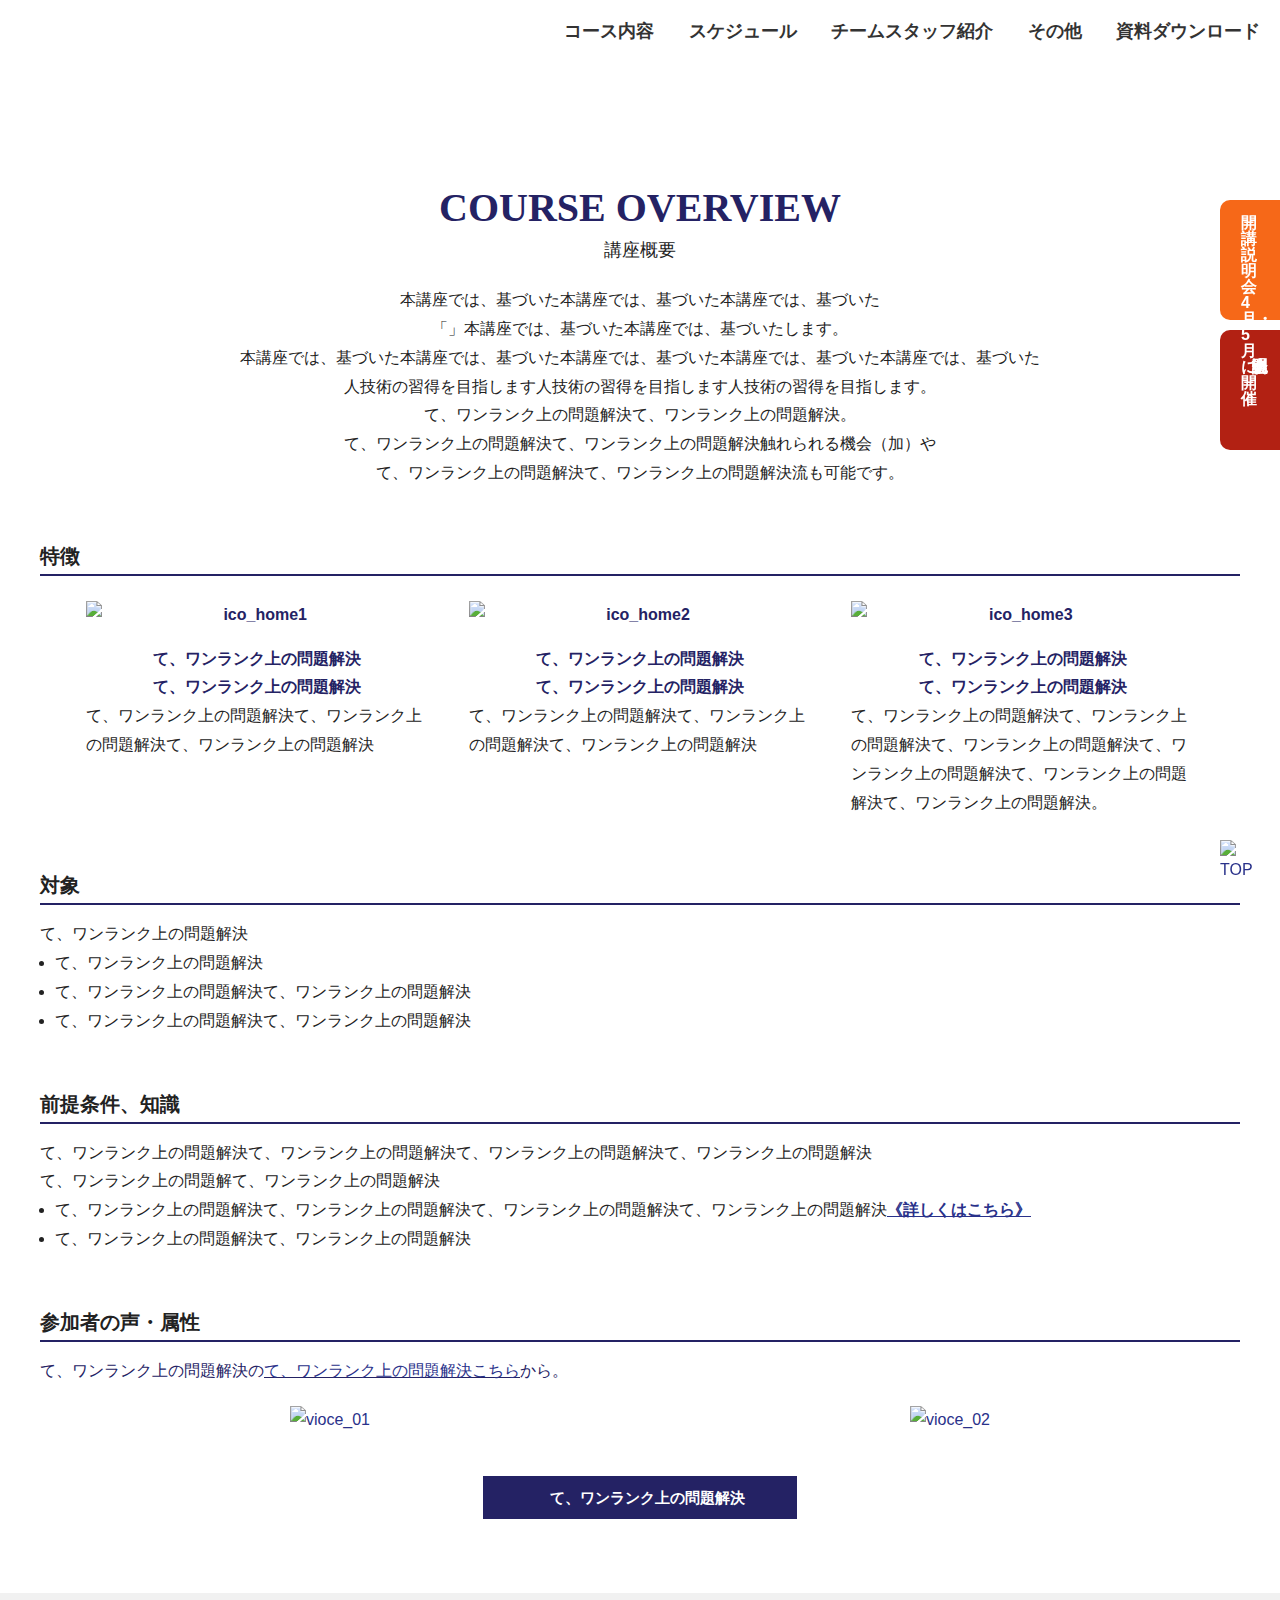
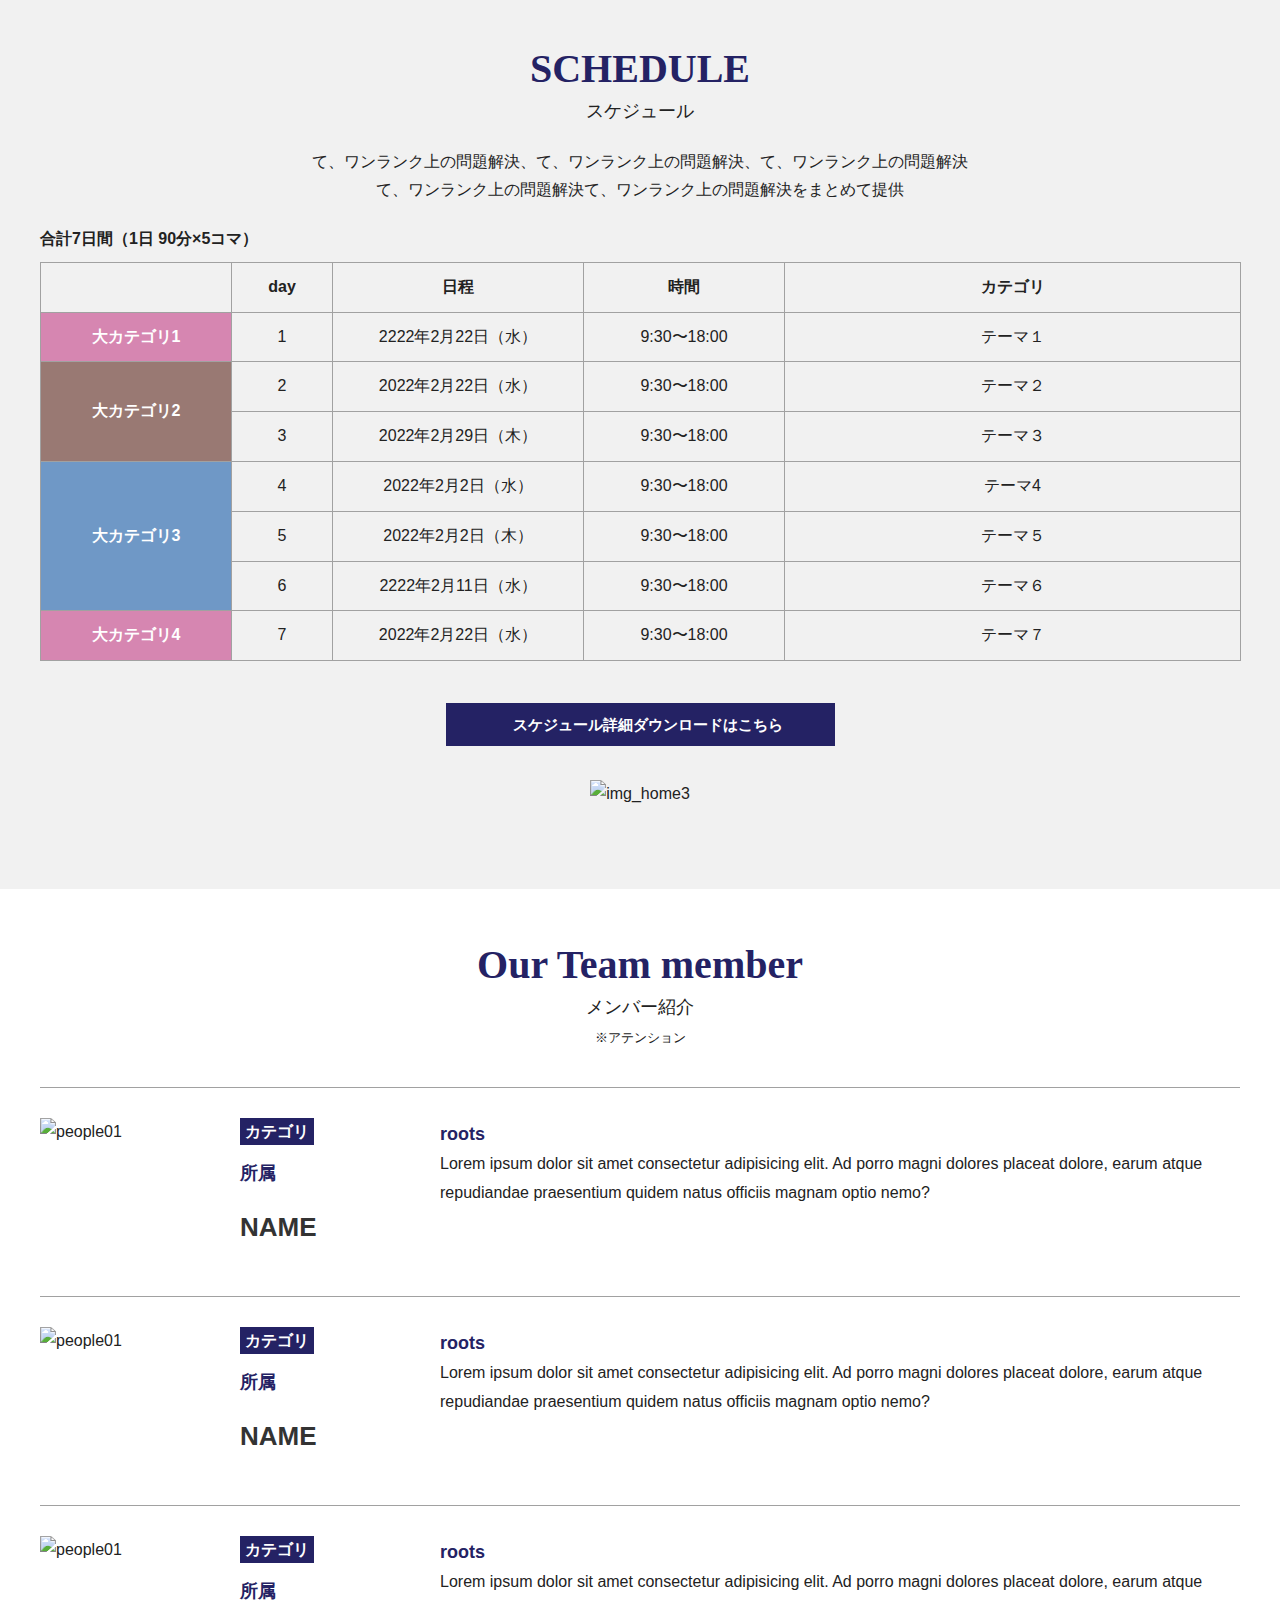
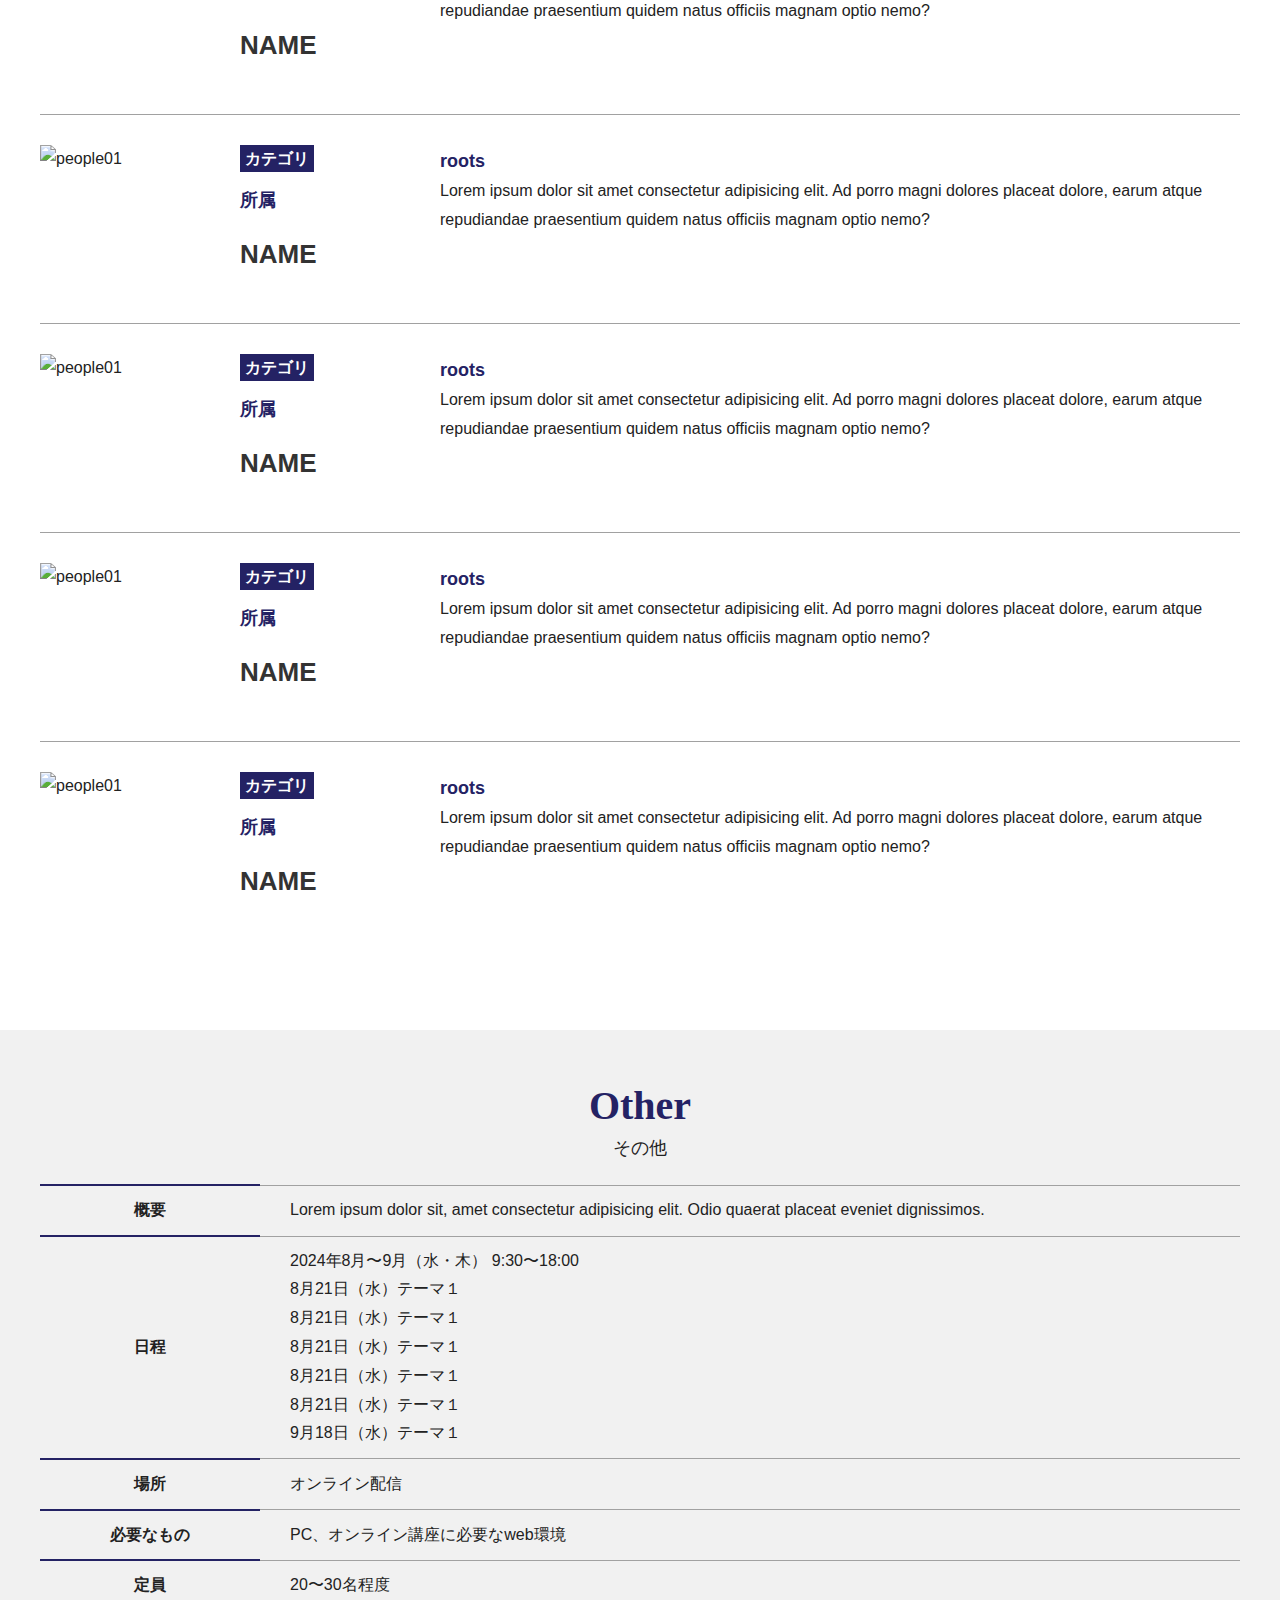
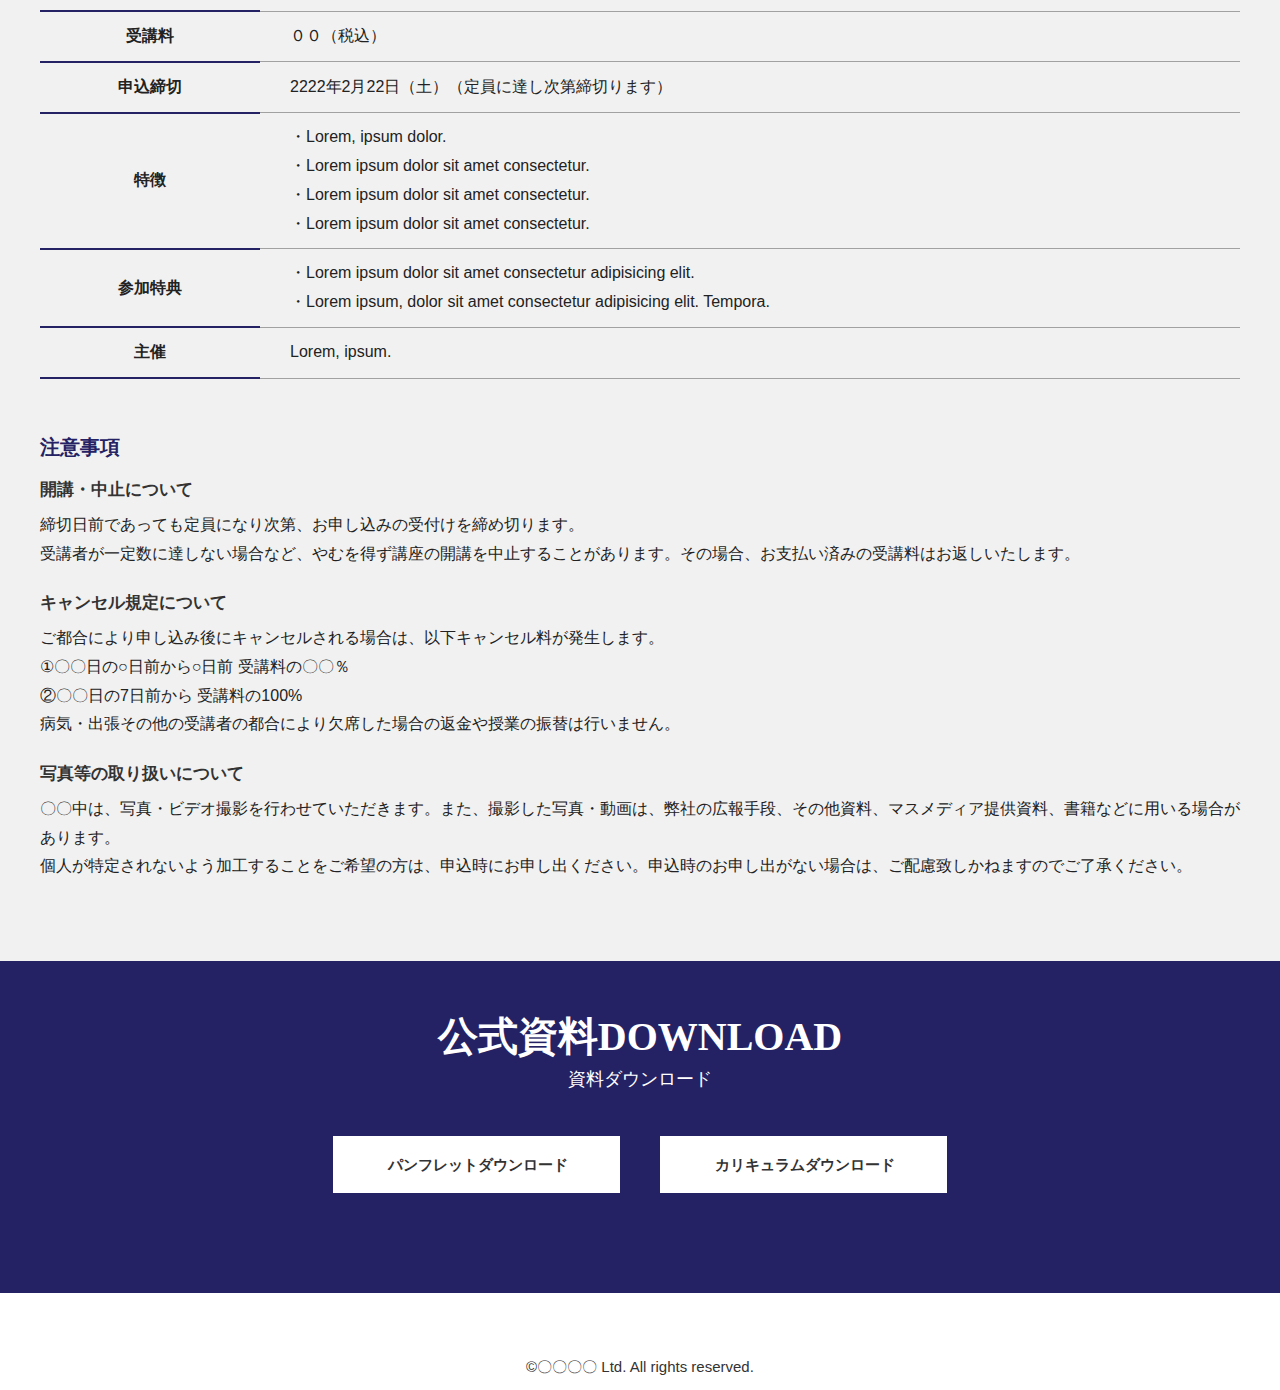
==== commit 204f6064: "test" ====
--- a/index.html
+++ b/index.html
@@ -52,8 +52,8 @@
 		
 		<!-- fix URL -->
 		<ul class="fixUl">
-			<li><a href="#" target="_blank">お申し込み</a></li>
-            <li><a href="#" target="_blank">お問合せ<span><br /></span>説明会申込</a></li>
+			<li><a href="#" target="_blank">開講説明会  4月・5月に開催</a></li>
+            <li><a href="#" target="_blank">説明会申込<span><br /></span></a></li>
 		</ul><!-- /fix URL -->
 		
 		<!-- course part -->
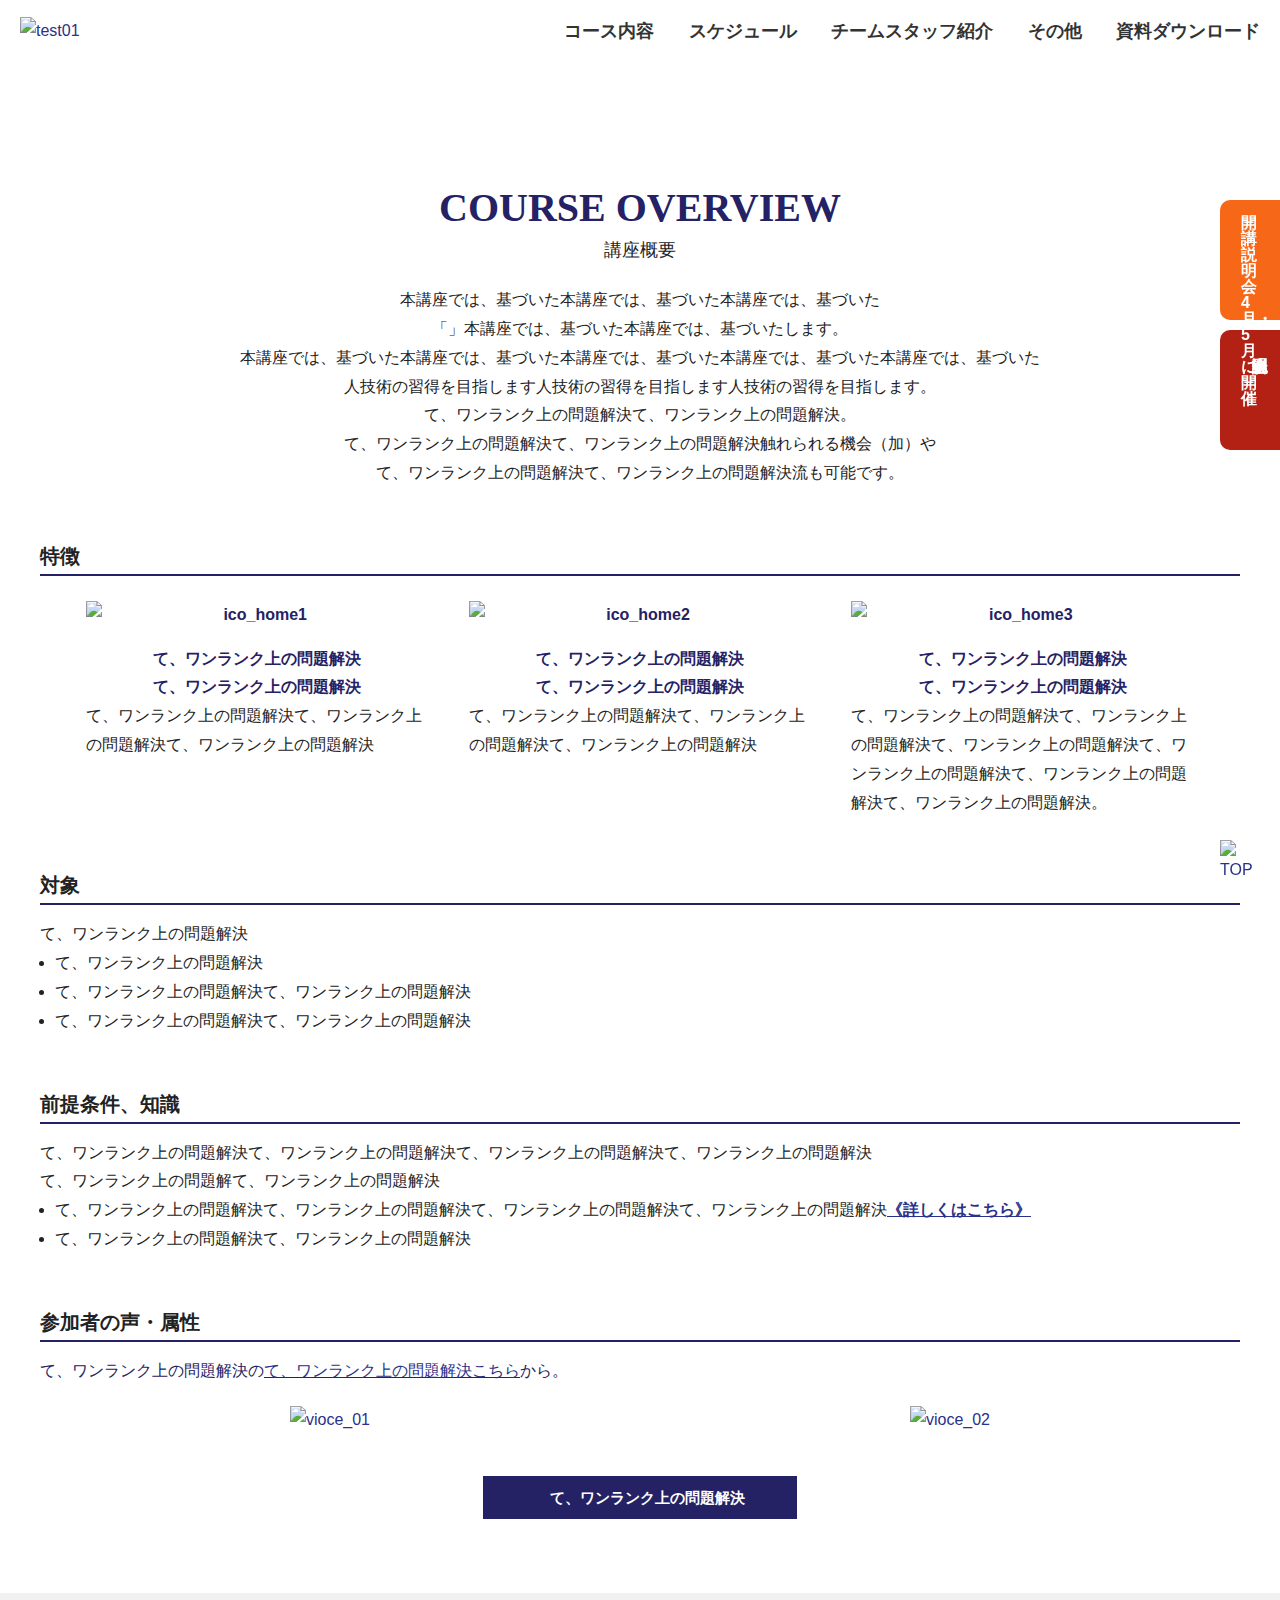
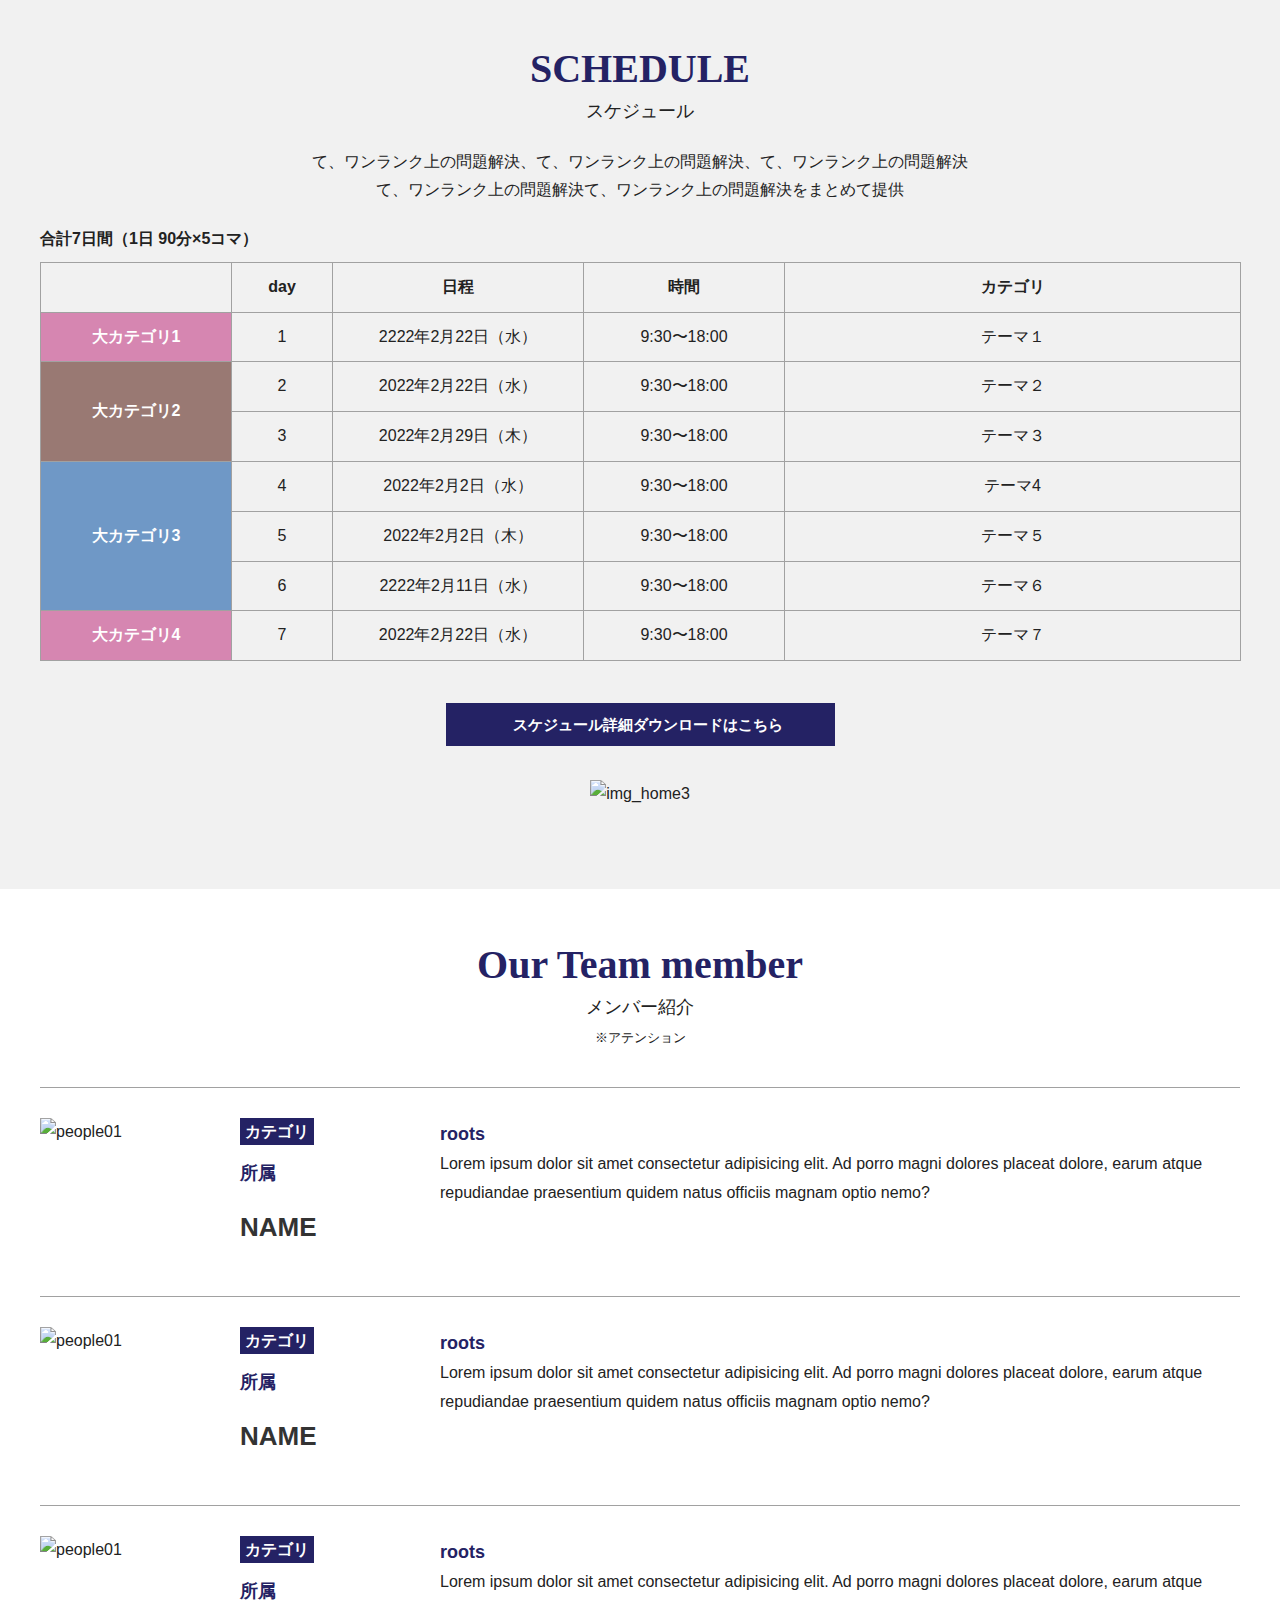
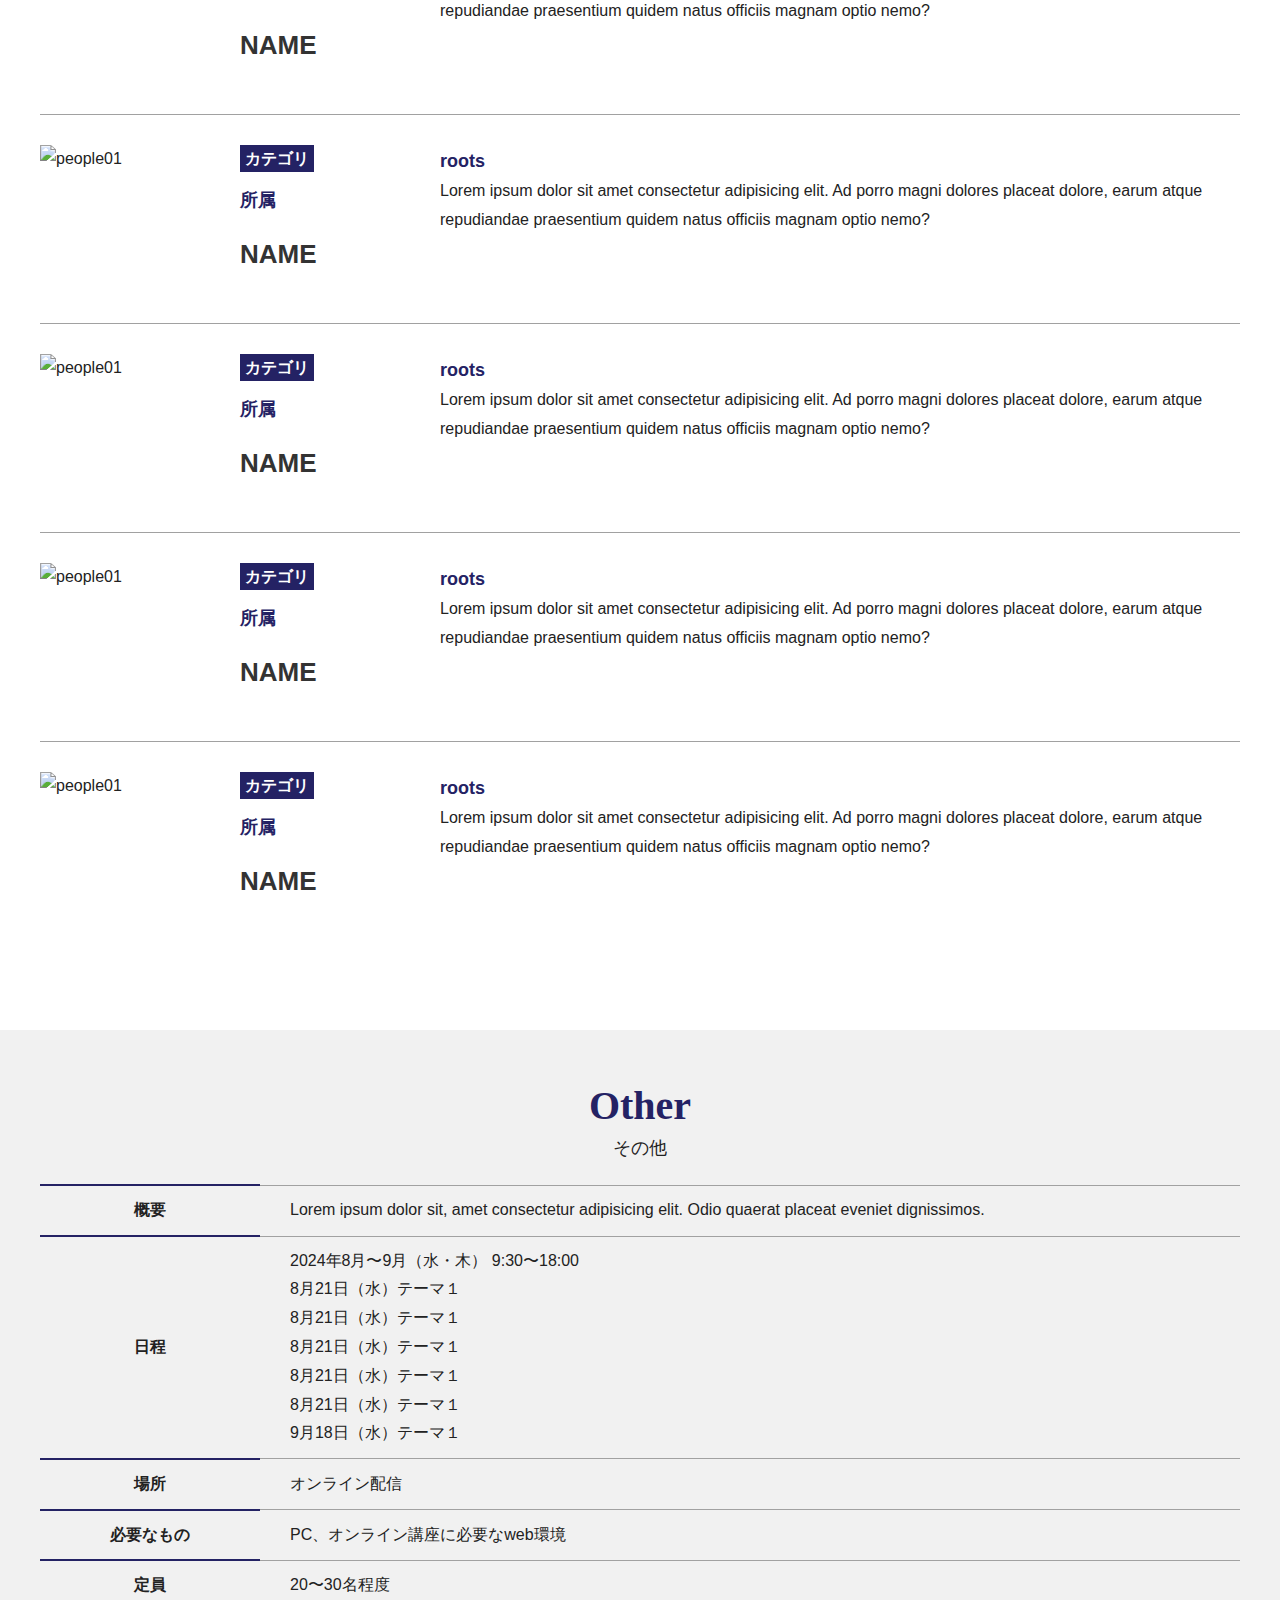
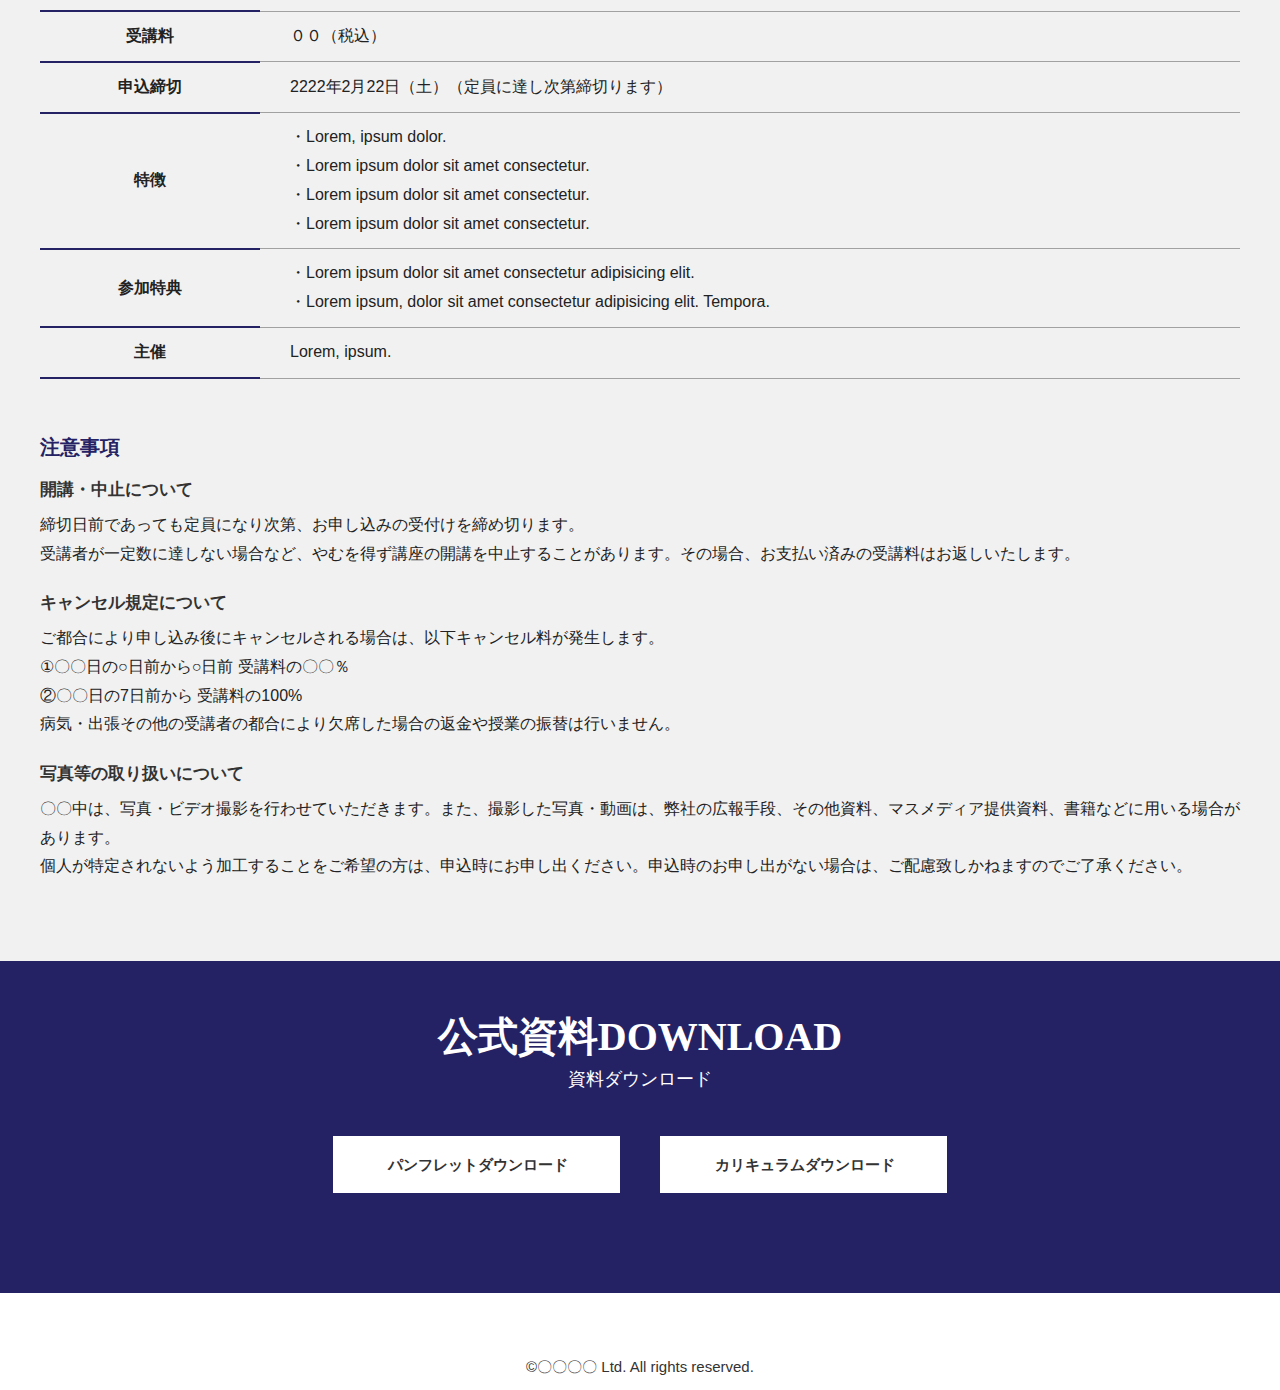
==== commit b3b42065: "test" ====
--- a/index.html
+++ b/index.html
@@ -31,8 +31,10 @@
 <!-- header -->
 	<header>
 		<div id="top" class="kjc-hd">
+			
 			<div class="kjc-toplogo">
-				<a href="#" target="_blank"><img src="./common/img/comm/logo.png" alt="" /></a>
+				<!-- top左アイコン -->
+				<a href="#" target="_blank"><img src="./common/img/comm/logo.png" alt="test01" /></a>
 			</div><!-- /kjc-toplogo -->
 			<ul class="kjc-ultop">
 				<li><a href="#course">コース内容</a></li>
--- a/style.css
+++ b/style.css
@@ -6,798 +6,904 @@
 /*==Noto Serif JP==*/
 /*Bold*/
 @font-face {
-	font-family: 'Noto Serif JP';
-	src: url('../font/NotoSerifJP-Bold.otf') format('opentype');
-	font-weight: 700;
+  font-family: "Noto Serif JP";
+  src: url("../font/NotoSerifJP-Bold.otf") format("opentype");
+  font-weight: 700;
 }
 
 /*=========================================================================*/
 /* RESET */
 /*=========================================================================*/
-html, body, div, span, object, iframe, h1, h2, h3, h4, h5, h6, p,
-	blockquote, pre, abbr, address, cite, code, del, dfn, em, img, ins, kbd,
-	q, samp, small, strong, sub, sup, var, b, i, dl, dt, dd, ol, ul, li,
-	fieldset, form, label, legend, table, caption, tbody, tfoot, thead, tr,
-	th, td, article, aside, canvas, details, figcaption, figure, footer,
-	header, hgroup, menu, nav, section, summary, time, mark, audio, video {
-	margin: 0;
-	padding: 0;
-	border: 0;
-	outline: 0;
-	font-size: 100%;
-	vertical-align: baseline;
-	background: transparent;
-	-webkit-text-size-adjust: 100%;
+html,
+body,
+div,
+span,
+object,
+iframe,
+h1,
+h2,
+h3,
+h4,
+h5,
+h6,
+p,
+blockquote,
+pre,
+abbr,
+address,
+cite,
+code,
+del,
+dfn,
+em,
+img,
+ins,
+kbd,
+q,
+samp,
+small,
+strong,
+sub,
+sup,
+var,
+b,
+i,
+dl,
+dt,
+dd,
+ol,
+ul,
+li,
+fieldset,
+form,
+label,
+legend,
+table,
+caption,
+tbody,
+tfoot,
+thead,
+tr,
+th,
+td,
+article,
+aside,
+canvas,
+details,
+figcaption,
+figure,
+footer,
+header,
+hgroup,
+menu,
+nav,
+section,
+summary,
+time,
+mark,
+audio,
+video {
+  margin: 0;
+  padding: 0;
+  border: 0;
+  outline: 0;
+  font-size: 100%;
+  vertical-align: baseline;
+  background: transparent;
+  -webkit-text-size-adjust: 100%;
 }
 
 body {
-	line-height: 1;
-}
-
-article, aside, details, figcaption, figure, footer, header, hgroup,
-	menu, nav, section {
-	display: block;
-}
-
-ol, ul {
-	list-style: none;
-}
-
-blockquote, q {
-	quotes: none;
-}
-
-blockquote:before, blockquote:after, q:before, q:after {
-	content: '';
-	content: none;
+  line-height: 1;
+}
+
+article,
+aside,
+details,
+figcaption,
+figure,
+footer,
+header,
+hgroup,
+menu,
+nav,
+section {
+  display: block;
+}
+
+ol,
+ul {
+  list-style: none;
+}
+
+blockquote,
+q {
+  quotes: none;
+}
+
+blockquote:before,
+blockquote:after,
+q:before,
+q:after {
+  content: "";
+  content: none;
 }
 
 a {
-	margin: 0;
-	padding: 0;
-	font-size: 100%;
-	vertical-align: baseline;
-	background: transparent;
-	color: #29318a;
-	text-decoration: none;
+  margin: 0;
+  padding: 0;
+  font-size: 100%;
+  vertical-align: baseline;
+  background: transparent;
+  color: #29318a;
+  text-decoration: none;
 }
 
 a:hover {
-	opacity: 0.8;
+  opacity: 0.8;
 }
 
 ins {
-	background-color: #ff9;
-	color: #000;
-	text-decoration: none;
+  background-color: #ff9;
+  color: #000;
+  text-decoration: none;
 }
 
 mark {
-	background-color: #ff9;
-	color: #000;
-	font-style: italic;
-	font-weight: bold;
+  background-color: #ff9;
+  color: #000;
+  font-style: italic;
+  font-weight: bold;
 }
 
 del {
-	text-decoration: line-through;
-}
-
-abbr[title], dfn[title] {
-	border-bottom: 1px dotted;
-	cursor: help;
+  text-decoration: line-through;
+}
+
+abbr[title],
+dfn[title] {
+  border-bottom: 1px dotted;
+  cursor: help;
 }
 
 table {
-	border-collapse: collapse;
-	border-spacing: 0;
+  border-collapse: collapse;
+  border-spacing: 0;
 }
 
 tbody {
-	width: 100%;
-	display: table;
+  width: 100%;
+  display: table;
 }
 
 hr {
-	display: block;
-	height: 1px;
-	border: 0;
-	border-top: 1px solid #cccccc;
-	margin: 1em 0;
-	padding: 0;
-}
-
-address, caption, cite, code, dfn, em, strong, th, var {
-	font-style: normal;
-	font-weight: normal;
-}
-
-caption, th {
-	text-align: left;
-}
-
-h1, h2, h3, h4, h5, h6 {
-	font-size: 100%;
-	font-weight: normal;
-}
-
-q:before, q:after {
-	content: ''
-}
-
-abbr, acronym {
-	border: 0;
-	font-variant: normal;
+  display: block;
+  height: 1px;
+  border: 0;
+  border-top: 1px solid #cccccc;
+  margin: 1em 0;
+  padding: 0;
+}
+
+address,
+caption,
+cite,
+code,
+dfn,
+em,
+strong,
+th,
+var {
+  font-style: normal;
+  font-weight: normal;
+}
+
+caption,
+th {
+  text-align: left;
+}
+
+h1,
+h2,
+h3,
+h4,
+h5,
+h6 {
+  font-size: 100%;
+  font-weight: normal;
+}
+
+q:before,
+q:after {
+  content: "";
+}
+
+abbr,
+acronym {
+  border: 0;
+  font-variant: normal;
 }
 
 sup {
-	vertical-align: text-top;
+  vertical-align: text-top;
 }
 
 sub {
-	vertical-align: text-bottom;
-}
-
-input, textarea, select {
-	font-family: inherit;
-	font-size: inherit;
-	font-weight: inherit;
-	*font-size: 100%;
-}
-
-input, select {
-	vertical-align: middle;
+  vertical-align: text-bottom;
+}
+
+input,
+textarea,
+select {
+  font-family: inherit;
+  font-size: inherit;
+  font-weight: inherit;
+  *font-size: 100%;
+}
+
+input,
+select {
+  vertical-align: middle;
 }
 
 legend {
-	color: #000;
+  color: #000;
 }
 
 /* IE7 hack */
-*:first-child+html body {
-	font-size: small;
+*:first-child + html body {
+  font-size: small;
 }
 
 /* IE6 hack */
 * html body {
-	font-size: small;
+  font-size: small;
 }
 
 a img {
-	opacity: 1;
-	transition: opacity .25s ease-in-out;
-	-moz-transition: opacity .25s ease-in-out;
-	-webkit-transition: opacity .25s ease-in-out;
+  opacity: 1;
+  transition: opacity 0.25s ease-in-out;
+  -moz-transition: opacity 0.25s ease-in-out;
+  -webkit-transition: opacity 0.25s ease-in-out;
 }
 
 a img:hover {
-	opacity: 0.8;
+  opacity: 0.8;
 }
 
 /*--------------------------------------------------------------------
 MAIN
 --------------------------------------------------------------------*/
 .pc-only {
-	display: block;
+  display: block;
 }
 
 .sp-only {
-	display: none;
+  display: none;
 }
 
 body {
-	width: 100%;
-	min-height: 100%;
-	margin: 0px auto;
-	padding: 0px 0px;
-	color: #222222;
-	font-family: "游ゴシック", YuGothic, Verdana, "メイリオ", Meiryo, "ヒラギノ角ゴ ProN W3", "Hiragino Kaku Gothic ProN", sans-serif;
-	font-size: 16px;
-	line-height: 1.8;
+  width: 100%;
+  min-height: 100%;
+  margin: 0px auto;
+  padding: 0px 0px;
+  color: #222222;
+  font-family: "游ゴシック", YuGothic, Verdana, "メイリオ", Meiryo,
+    "ヒラギノ角ゴ ProN W3", "Hiragino Kaku Gothic ProN", sans-serif;
+  font-size: 16px;
+  line-height: 1.8;
 }
 
 .kjc-wrap {
-	position: relative;
-	top: 103px;
-	width: 100%;
-	height: 100%;
-	margin: 0px auto;
-	padding: 0px 0px;
+  position: relative;
+  top: 103px;
+  width: 100%;
+  height: 100%;
+  margin: 0px auto;
+  padding: 0px 0px;
 }
 
 /*--------------------------------------------------------------------
 HEADER
 --------------------------------------------------------------------*/
 header {
-	position: fixed;
-	top: 0px;
-	left: 0px;
-	width: 100%;
-	height: 103px;
-	background-color: #ffffff;
-	z-index: 1050;
+  position: fixed;
+  top: 0px;
+  left: 0px;
+  width: 100%;
+  height: 103px;
+  background-color: #ffffff;
+  z-index: 1050;
 }
 .kjc-hd {
-	width: calc(100% - 40px);
-	max-width: 1400px;
-	margin: 0px auto 0px auto;
-	padding: 15px 0px 8px 0px;
-	text-align: left;
-	display: flex;
-	justify-content: space-between;
-	align-items: center;
-  	align-content: stretch;
-  	z-index: 1050;
+  width: calc(100% - 40px);
+  max-width: 1400px;
+  margin: 0px auto 0px auto;
+  padding: 15px 0px 8px 0px;
+  text-align: left;
+  display: flex;
+  justify-content: space-between;
+  align-items: center;
+  align-content: stretch;
+  z-index: 1050;
 }
 .kjc-toplogo {
-	width: auto;
-	margin: 0px 0px 0px 0px;
+  width: auto;
+  margin: 0px 0px 0px 0px;
 }
 .kjc-toplogo img {
-	display: bolck;
+  display: bolck;
 }
 ul.kjc-ultop {
-	margin: 0px 0px 0px 10px;
-	padding: 0px 0px;
-	width: auto;
+  margin: 0px 0px 0px 10px;
+  padding: 0px 0px;
+  width: auto;
 }
 ul.kjc-ultop li {
-	margin: 0px 30px 0px 0px;
-	display: inline-block;
+  margin: 0px 30px 0px 0px;
+  display: inline-block;
 }
 ul.kjc-ultop li:last-child {
-	margin-right: 0px;
+  margin-right: 0px;
 }
 ul.kjc-ultop li a {
-	font-size: 18px;
-	font-weight: bold;
-	color: #333333;
+  font-size: 18px;
+  font-weight: bold;
+  color: #333333;
 }
 
 /*--------------------------------------------------------------------
 SP MENU
 --------------------------------------------------------------------*/
-.kjc-sp-mn-icon-open, .kjc-sp-mn-icon-close  {
-	position: fixed;
-	top: min(calc((100vw - 70px) * 0.0793 + 10px - 7px), 38px);
-	right: 10px;
-	width: 20px;
-	margin: 0px auto;
-	padding: 0px 0px;
-	text-align: right;	
-	z-index: 1100;
-	cursor: pointer;
-	display: none;
-}
+.kjc-sp-mn-icon-open,
 .kjc-sp-mn-icon-close {
-	top: min(calc((100vw - 70px) * 0.0793 + 10px - 9px), 35px);
-	width: 18px;
-}
-
-.kjc-sp-mn-icon-open img, .kjc-sp-mn-icon-close img {
-	width: 100%;
-	display: block;
+  position: fixed;
+  top: min(calc((100vw - 70px) * 0.0793 + 10px - 7px), 38px);
+  right: 10px;
+  width: 20px;
+  margin: 0px auto;
+  padding: 0px 0px;
+  text-align: right;
+  z-index: 1100;
+  cursor: pointer;
+  display: none;
+}
+.kjc-sp-mn-icon-close {
+  top: min(calc((100vw - 70px) * 0.0793 + 10px - 9px), 35px);
+  width: 18px;
+}
+
+.kjc-sp-mn-icon-open img,
+.kjc-sp-mn-icon-close img {
+  width: 100%;
+  display: block;
 }
 
 .kjc-sp-mn {
-	position: fixed;
-	top: min(calc((100vw - 70px) * 0.1586 + 20px), 83px);
-	left: 0px;
-	width: 100%;
-	height: 100vh;
-	background-color: #f9f9f9;
-	opacity: 0.95;
-	z-index: 1100;
-	display: none;
+  position: fixed;
+  top: min(calc((100vw - 70px) * 0.1586 + 20px), 83px);
+  left: 0px;
+  width: 100%;
+  height: 100vh;
+  background-color: #f9f9f9;
+  opacity: 0.95;
+  z-index: 1100;
+  display: none;
 }
 
 .kjc-sp-mn-cnt {
-	width: 100%;
-	margin: 0px auto;
-	padding: 0px 0px;
-	text-align: center;
-	z-index: 1100;
+  width: 100%;
+  margin: 0px auto;
+  padding: 0px 0px;
+  text-align: center;
+  z-index: 1100;
 }
 
 .kjc-sp-mn-cnt table {
-	width: 100%;
+  width: 100%;
 }
 
 .kjc-sp-mn-cnt td {
-	width: calc(100% - 40px);
-	text-align: left;
-	margin: 0px auto;
-	padding: 10px 0px 10px 40px;
-	font-size: 18px;
-	font-weight: bold;
-	border-top: 1px solid #cccccc;
-	display: inline-block;
+  width: calc(100% - 40px);
+  text-align: left;
+  margin: 0px auto;
+  padding: 10px 0px 10px 40px;
+  font-size: 18px;
+  font-weight: bold;
+  border-top: 1px solid #cccccc;
+  display: inline-block;
 }
 .kjc-sp-mn-cnt td:last-child {
-	border-bottom: 1px solid #cccccc;
+  border-bottom: 1px solid #cccccc;
 }
 .kjc-sp-mn-cnt td a {
-	color: #333333;
+  color: #333333;
 }
 
 /*------------------------------------------------------------
 	fixUl
 ------------------------------------------------------------*/
 .kjc-wrap .fixUl {
-	position: fixed;
-	right: 0;
-	top: 200px;
-	z-index: 9;
+  position: fixed;
+  right: 0;
+  top: 200px;
+  z-index: 9;
 }
 .kjc-wrap .fixUl li a {
-	display: block;
-	width: 60px;
-	height: 120px;
-	padding:15px 19px 15px 21px;
-	color: #fff;
-	font-weight: bold;
-	font-size: 1.0rem;
-	line-height: 1;
-	box-sizing: border-box;
-	background-color: #f66818;
-	border-top-left-radius: 10px;
-	border-bottom-left-radius: 10px;
+  display: block;
+  width: 60px;
+  height: 120px;
+  padding: 15px 19px 15px 21px;
+  color: #fff;
+  font-weight: bold;
+  font-size: 1rem;
+  line-height: 1;
+  box-sizing: border-box;
+  background-color: #f66818;
+  border-top-left-radius: 10px;
+  border-bottom-left-radius: 10px;
 }
 .kjc-wrap .fixUl li a:hover {
-	opacity: 0.7;
+  opacity: 0.7;
 }
 .kjc-wrap .fixUl li:last-child {
-	margin-top: 10px;
+  margin-top: 10px;
 }
 .kjc-wrap .fixUl li:last-child a {
-	padding: 15px 10px 15px 13px;
-	line-height: 1.2;
-	writing-mode: vertical-rl;
-	background-color: #b22113;
+  padding: 15px 10px 15px 13px;
+  line-height: 1.2;
+  writing-mode: vertical-rl;
+  background-color: #b22113;
 }
 
 /*--------------------------------------------------------------------
 COMM
 --------------------------------------------------------------------*/
 .kjc-bg10 {
-	background-color: #ffffff;
-} 
+  background-color: #ffffff;
+}
 .kjc-bg20 {
-	background-color: #f1f1f1;
+  background-color: #f1f1f1;
 }
 .kjc-bg30 {
-	background-color: #242264;
+  background-color: #242264;
 }
 .kjc-cnt10 {
-	width: 100%;
-	margin: 0px auto 0px auto;
-	padding: 0px 0px 80px 0px;
+  width: 100%;
+  margin: 0px auto 0px auto;
+  padding: 0px 0px 80px 0px;
 }
 .kjc-cnt10-10 {
-	width: calc(100% - 40px);
-	max-width: 1200px;
-	margin: 0px auto 0px auto;
-	padding: 0px 0px 0px 0px;	
+  width: calc(100% - 40px);
+  max-width: 1200px;
+  margin: 0px auto 0px auto;
+  padding: 0px 0px 0px 0px;
 }
 .kjc-cnt10-20 {
-	width: calc(100% - 40px);
-	max-width: 1080px;
-	margin: 40px auto 0px auto;
-	padding: 0px 0px 0px 0px;
-	display: flex;
-  	align-items: center;
-  	justify-content: center;
+  width: calc(100% - 40px);
+  max-width: 1080px;
+  margin: 40px auto 0px auto;
+  padding: 0px 0px 0px 0px;
+  display: flex;
+  align-items: center;
+  justify-content: center;
 }
 .kjc-ttl10 {
-	clear: both;
-	width: 100%;
-	margin: 0px auto 20px auto;
-	padding: 50px 0px 0px 0px;
-	text-align: center;
-}
-.kjc-h1-10, .kjc-h1-20 {
-	font-family: 'Noto Serif JP', serif, "游ゴシック", YuGothic, Verdana, "メイリオ", Meiryo, "ヒラギノ角ゴ ProN W3", "Hiragino Kaku Gothic ProN", sans-serif;
-	font-size: 40px;
-	line-height: 1.3;
-	font-weight: bold;
-	color: #242264;	
-}
-.kjc-h2-10, .kjc-h2-20 {
-	font-size: 18px;	
-}
-.kjc-h1-20, .kjc-h2-20 {
-	color: #ffffff;
+  clear: both;
+  width: 100%;
+  margin: 0px auto 20px auto;
+  padding: 50px 0px 0px 0px;
+  text-align: center;
+}
+.kjc-h1-10,
+.kjc-h1-20 {
+  font-family: "Noto Serif JP", serif, "游ゴシック", YuGothic, Verdana,
+    "メイリオ", Meiryo, "ヒラギノ角ゴ ProN W3", "Hiragino Kaku Gothic ProN",
+    sans-serif;
+  font-size: 40px;
+  line-height: 1.3;
+  font-weight: bold;
+  color: #242264;
+}
+.kjc-h2-10,
+.kjc-h2-20 {
+  font-size: 18px;
+}
+.kjc-h1-20,
+.kjc-h2-20 {
+  color: #ffffff;
 }
 .kjc-h3-10 {
-	font-size: 20px;
-	font-weight: bold;
-	margin: 50px 0px 15px 0px;
-	padding: 0px 0px 0px 0px;
-	border-bottom: 2px solid #242264;
+  font-size: 20px;
+  font-weight: bold;
+  margin: 50px 0px 15px 0px;
+  padding: 0px 0px 0px 0px;
+  border-bottom: 2px solid #242264;
 }
 .kjc-h3-20 {
-	font-size: 16px;
-	color: #242264;		
+  font-size: 16px;
+  color: #242264;
 }
 .kjc-h3-30 {
-	font-size: 20px;
-	font-weight: bold;
-	margin: 0px 0px 0px 0px;
-	padding: 0px 0px 0px 0px;
-	border-bottom: 2px solid #242264;
+  font-size: 20px;
+  font-weight: bold;
+  margin: 0px 0px 0px 0px;
+  padding: 0px 0px 0px 0px;
+  border-bottom: 2px solid #242264;
 }
 
 .kjc-link10 {
-	width: auto;
-	margin: 20px 0px 20px 0px;
-	padding: 13px 52px 13px 67px;
-	font-size: 15px;
-	font-weight: bold;
-	color: #ffffff;
-	background-color: #242264;
-	background-image: url(../img/comm/ico_arrow_white.png);
-	background-position: 15px center;
-	background-repeat: no-repeat;	
+  width: auto;
+  margin: 20px 0px 20px 0px;
+  padding: 13px 52px 13px 67px;
+  font-size: 15px;
+  font-weight: bold;
+  color: #ffffff;
+  background-color: #242264;
+  background-image: url(../img/comm/ico_arrow_white.png);
+  background-position: 15px center;
+  background-repeat: no-repeat;
 }
 .kjc-link20 {
-	width: auto;
-	margin: 20px 0px 20px 0px;
-	padding: 15px 52px 15px 55px;
-	font-size: 15px;
-	font-weight: bold;
-	color: #333333;
-	background-color: #ffffff;
-	background-image: url(../img/comm/ico_arrow_blue.png);
-	background-position: 15px center;
-	background-repeat: no-repeat;	
+  width: auto;
+  margin: 20px 0px 20px 0px;
+  padding: 15px 52px 15px 55px;
+  font-size: 15px;
+  font-weight: bold;
+  color: #333333;
+  background-color: #ffffff;
+  background-image: url(../img/comm/ico_arrow_blue.png);
+  background-position: 15px center;
+  background-repeat: no-repeat;
 }
 .kjc-link30 {
-	width: calc(25% - 30px);
-	margin: 20px 15px 0px 15px;
-	padding: 12px 52px 12px 55px;
-	font-size: 15px;
-	font-weight: bold;
-	text-align: center;
-	color: #333333;
-	background-color: #ffffff;
-	background-image: url(../img/comm/ico_arrow_under.png);
-	background-position: 15px center;
-	background-repeat: no-repeat;
-	border: 2px solid #242264;	
+  width: calc(25% - 30px);
+  margin: 20px 15px 0px 15px;
+  padding: 12px 52px 12px 55px;
+  font-size: 15px;
+  font-weight: bold;
+  text-align: center;
+  color: #333333;
+  background-color: #ffffff;
+  background-image: url(../img/comm/ico_arrow_under.png);
+  background-position: 15px center;
+  background-repeat: no-repeat;
+  border: 2px solid #242264;
 }
 .kjc-spn-font80 {
-	font-size: 80%;
+  font-size: 80%;
 }
 .kjc-link-bld-udl {
-	font-weight: bold;
-	text-decoration: underline;	
+  font-weight: bold;
+  text-decoration: underline;
 }
 /*--------------------------------------------------------------------
 PAGE
 --------------------------------------------------------------------*/
 /* home */
 .kjc-ttl-img10 {
-	width: 100%;
-	margin: 0px auto 0px auto;
-	padding: 0px 0px 0px 0px;
-	text-align: center;
-	display: block;
+  width: 100%;
+  margin: 0px auto 0px auto;
+  padding: 0px 0px 0px 0px;
+  text-align: center;
+  display: block;
 }
 .kjc-ttl-img10 img {
-	width: 100%;
+  width: 100%;
 }
 .kjc-p10 {
-	text-align: center;
+  text-align: center;
 }
 .kjc-cnt10-crc10 {
-	width: calc(100% - 40px);
-	max-width: 1200px;
-	margin: 25px auto 0px auto;
-	padding: 0px 0px 0px 0px;
-	display: flex;
-  	align-items: top;
-  	justify-content: center;
-  	align-content: stretch;
+  width: calc(100% - 40px);
+  max-width: 1200px;
+  margin: 25px auto 0px auto;
+  padding: 0px 0px 0px 0px;
+  display: flex;
+  align-items: top;
+  justify-content: center;
+  align-content: stretch;
 }
 .kjc-dl10 {
-	width: calc(33% - 40px);
-	margin: 0px 20px 0px 20px;
+  width: calc(33% - 40px);
+  margin: 0px 20px 0px 20px;
 }
 .kjc-dl10 dt {
-	text-align: center;
-	color: #242264;
-	font-weight: bold;
+  text-align: center;
+  color: #242264;
+  font-weight: bold;
 }
 .kjc-dl10 dt img {
-	margin: 0px auto 15px auto;
-	display: block;
+  margin: 0px auto 15px auto;
+  display: block;
 }
 .kjc-dl10 dd {
-	text-align: left;
+  text-align: left;
 }
 .kjc-p20 {
-	text-align: left;
+  text-align: left;
 }
 .kjc-ul10 {
-	list-style-type: disc;
-}
-.kjc-ul10 li {	
-	margin: 0px 0px 0px 15px;
+  list-style-type: disc;
+}
+.kjc-ul10 li {
+  margin: 0px 0px 0px 15px;
 }
 .kjc-spn10 {
-	font-size: 14px;
-	text-align: left;
+  font-size: 14px;
+  text-align: left;
 }
 .kjc-cnt10-crc20 {
-	width: 100%;
-	max-width: 1200px;
-	margin: 0px auto 0px auto;
-	padding: 0px 0px 0px 0px;
-	display: flex;
-  	align-items: center;
-  	justify-content: center;
+  width: 100%;
+  max-width: 1200px;
+  margin: 0px auto 0px auto;
+  padding: 0px 0px 0px 0px;
+  display: flex;
+  align-items: center;
+  justify-content: center;
 }
 .kjc-cnt10-crc20 p {
-	width: calc(50% - 20px);
-	text-align: center;
+  width: calc(50% - 20px);
+  text-align: center;
 }
 .kjc-cnt10-crc20 p:first-child {
-	margin-right: 20px;
+  margin-right: 20px;
 }
 .kjc-cnt10-crc20 p:last-child {
-	margin-left: 20px;
+  margin-left: 20px;
 }
 .kjc-cnt10-crc20 p img {
-	width: 100%;
-	margin: 20px 0px 10px 0px;
+  width: 100%;
+  margin: 20px 0px 10px 0px;
 }
 .kjc-p30 {
-	clear: both;
-	margin: 40px auto 0px auto;
-	text-align: center;
+  clear: both;
+  margin: 40px auto 0px auto;
+  text-align: center;
 }
 
 .kjc-cnt10-10-10 {
-	width: 100%;
-	max-width: 1200px;
-	margin: 0px auto 0px auto;
-	padding: 0px 0px 0px 0px;
-	display: flex;
-  	align-items: center;
-  	justify-content: center;
+  width: 100%;
+  max-width: 1200px;
+  margin: 0px auto 0px auto;
+  padding: 0px 0px 0px 0px;
+  display: flex;
+  align-items: center;
+  justify-content: center;
 }
 .kjc-cnt10-10-10 a:first-child {
-	margin-right: 20px;
+  margin-right: 20px;
 }
 .kjc-cnt10-10-10 a:last-child {
-	margin-left: 20px;
+  margin-left: 20px;
 }
 .kjc-ttl40 {
-	font-weight: bold;
-	text-align: left;
-	margin: 20px 0px 8px 0px;
+  font-weight: bold;
+  text-align: left;
+  margin: 20px 0px 8px 0px;
 }
 .kjc-scroll-h10 {
-	overflow-x: none;
+  overflow-x: none;
 }
 .kjc-tbl10 {
-	width: 100%;
-	border-collapse: collapse;
-	margin: 0px 0px 50px 0px;	
+  width: 100%;
+  border-collapse: collapse;
+  margin: 0px 0px 50px 0px;
 }
 .kjc-tbl10 td {
-	padding: 10px 10px;
-	text-align: center;
-	vertical-align: middle;
-	border: 1px solid #a1a1a1;
+  padding: 10px 10px;
+  text-align: center;
+  vertical-align: middle;
+  border: 1px solid #a1a1a1;
 }
 .kjc-tbl10 tr:first-child td {
-	font-weight: bold;
+  font-weight: bold;
 }
 .kjc-tbl10 td.td-clr10 {
-	background-color: #997973;
+  background-color: #997973;
 }
 .kjc-tbl10 td.td-clr20 {
-	background-color: #6f98c6;
+  background-color: #6f98c6;
 }
 .kjc-tbl10 td.td-clr30 {
-	background-color: #d686b1;
+  background-color: #d686b1;
 }
 .kjc-tbl10 tr:first-child td:nth-child(1) {
-	width: 170px;
+  width: 170px;
 }
 .kjc-tbl10 tr:first-child td:nth-child(2) {
-	width: 80px;
+  width: 80px;
 }
 .kjc-tbl10 tr:first-child td:nth-child(3) {
-	width: 230px;
+  width: 230px;
 }
 .kjc-tbl10 tr:first-child td:nth-child(4) {
-	width: 180px;
+  width: 180px;
 }
 .kjc-tbl10 tr:first-child td:nth-child(5) {
-	width: calc(100% - 170px - 80px - 230px - 180px - 8px - 100px);
+  width: calc(100% - 170px - 80px - 230px - 180px - 8px - 100px);
 }
 .kjc-tbl10 td.kjc-clr-whtlbld {
-	color: #ffffff;
-	font-weight: bold;
+  color: #ffffff;
+  font-weight: bold;
 }
 .kjc-cnt10-10-lectr {
-	width: 100%;
-	margin: 35px 0px 0px 0px;
+  width: 100%;
+  margin: 35px 0px 0px 0px;
 }
 .kjc-cnt10-10-lectr-cnt10 {
-	width: 100%;
-	margin: 0px auto 0px auto;
-	padding: 30px 0px 30px 0px;
-	display: flex;
-  	align-items: top;
-  	justify-content: center;
-	border-top: 1px solid #a1a1a1;
+  width: 100%;
+  margin: 0px auto 0px auto;
+  padding: 30px 0px 30px 0px;
+  display: flex;
+  align-items: top;
+  justify-content: center;
+  border-top: 1px solid #a1a1a1;
 }
 .kjc-dl20 {
-	flex: 400px;
-	display: flex;
-  	align-items: top;
-  	justify-content: center;
-}
-.kjc-dl20 dt, .kjc-dl20 dd {
-	flex: 50%;
+  flex: 400px;
+  display: flex;
+  align-items: top;
+  justify-content: center;
+}
+.kjc-dl20 dt,
+.kjc-dl20 dd {
+  flex: 50%;
 }
 .kjc-dl20-10 {
-	flex: 100%;
+  flex: 100%;
 }
 .kjc-dl20-10 dt {
-	margin-bottom: 10px;	
+  margin-bottom: 10px;
 }
 .kjc-dl20-10 dt > span {
-	padding: 5px 5px 5px 5px;	
-	font-size: 16px;
-	color: #ffffff;
-	background-color: #242264;
-	font-weight: bold;
+  padding: 5px 5px 5px 5px;
+  font-size: 16px;
+  color: #ffffff;
+  background-color: #242264;
+  font-weight: bold;
 }
 .kjc-dl20-10 dd {
-	margin-bottom: 15px;
-	font-size: 18px;
-	color: #242264;
-	font-weight: bold;
+  margin-bottom: 15px;
+  font-size: 18px;
+  color: #242264;
+  font-weight: bold;
 }
 .kjc-dl20-10 dd:last-child {
-	font-size: 26px;
-	color: #333333;
-	font-weight: bold;
+  font-size: 26px;
+  color: #333333;
+  font-weight: bold;
 }
 .kjc-dl30 {
-	flex: calc(100% - 400px);
+  flex: calc(100% - 400px);
 }
 .kjc-dl30 dt {
-	font-size: 18px;
-	font-weight: bold;
-	color: #242264;
+  font-size: 18px;
+  font-weight: bold;
+  color: #242264;
 }
 .kjc-dl30 dd {
-	text-align: left;
+  text-align: left;
 }
 
 .kjc-tbl20 {
-	width: 100%;
-	border-collapse: collapse;
-	margin: 0px 0px 50px 0px;
+  width: 100%;
+  border-collapse: collapse;
+  margin: 0px 0px 50px 0px;
 }
 .kjc-tbl20 th {
- 	padding: 10px 10px;
- 	font-weight: bold;
-	text-align: center;
-	vertical-align: middle;
-	border-top: 2px solid #242264;
+  padding: 10px 10px;
+  font-weight: bold;
+  text-align: center;
+  vertical-align: middle;
+  border-top: 2px solid #242264;
 }
 .kjc-tbl20 td {
-	width: calc(100% - 200px - 40px);
- 	padding: 10px 10px 10px 30px;
-	text-align: left;
-	vertical-align: middle;
-	border-top: 1px solid #a1a1a1;
- }
-.kjc-tbl20 tr:last-child th {	
-	border-bottom: 2px solid #242264;
-}
-.kjc-tbl20 tr:last-child td {	
-	border-bottom: 1px solid #a1a1a1;
+  width: calc(100% - 200px - 40px);
+  padding: 10px 10px 10px 30px;
+  text-align: left;
+  vertical-align: middle;
+  border-top: 1px solid #a1a1a1;
+}
+.kjc-tbl20 tr:last-child th {
+  border-bottom: 2px solid #242264;
+}
+.kjc-tbl20 tr:last-child td {
+  border-bottom: 1px solid #a1a1a1;
 }
 .kjc-tbl20 tr:first-child th:nth-child(1) {
-	width: 200px;
+  width: 200px;
 }
 .kjc-tbl20 tr:first-child td:nth-child(2) {
-	width: calc(100% - 200px - 60px);
-} 
+  width: calc(100% - 200px - 60px);
+}
 .kjc-h4-10 {
-	font-size: 20px;
-	font-weight: bold;
-	color: #242264;
-	margin: 30px 0px -10px 0px;
+  font-size: 20px;
+  font-weight: bold;
+  color: #242264;
+  margin: 30px 0px -10px 0px;
 }
 .kjc-h4-20 {
-	font-size: 17px;
-	font-weight: bold;
-	color: #333333;
-	margin: 20px 0px 5px 0px;
+  font-size: 17px;
+  font-weight: bold;
+  color: #333333;
+  margin: 20px 0px 5px 0px;
 }
 .kjc-p40 {
-	text-align: left;
+  text-align: left;
 }
 .kjc-spn-clr10 {
-	color: #ff0000;
+  color: #ff0000;
 }
 /* /home */
 
 /* voice */
 .kjc-ttl05 {
-	width: 100%;
-	margin: 0px auto 0px auto;
-	padding: 0px 0px 0px 0px;
-	background-color: #000000;
+  width: 100%;
+  margin: 0px auto 0px auto;
+  padding: 0px 0px 0px 0px;
+  background-color: #000000;
 }
 .kjc-ttl05-10 {
-	width: calc(100% - 40px);
-	max-width: 1200px;
-	margin: 0px auto 0px auto;
-	padding: 0px 0px 0px 0px;
-	display: flex;
-  	align-items: center;
-  	justify-content: center;
-	text-align: left;
-	font-size: 40px;
-	color: #ffffff;
+  width: calc(100% - 40px);
+  max-width: 1200px;
+  margin: 0px auto 0px auto;
+  padding: 0px 0px 0px 0px;
+  display: flex;
+  align-items: center;
+  justify-content: center;
+  text-align: left;
+  font-size: 40px;
+  color: #ffffff;
 }
 h1.kjc-h1-05 {
-	width: 50%;
-	height: 100%;
-	vertical-align: middle;
+  width: 50%;
+  height: 100%;
+  vertical-align: middle;
 }
 .kjc-ttl05-10 img {
-	width: 50%;
-	max-width: 538px;
-	float: right;
+  width: 50%;
+  max-width: 538px;
+  float: right;
 }
 .kjc-h5-10 {
-	margin: 20px 0px 0px 0px;
-	font-size: 20px;
-	color: #242264;
-	font-weight: bold;
+  margin: 20px 0px 0px 0px;
+  font-size: 20px;
+  color: #242264;
+  font-weight: bold;
 }
 .kjc-cnt10-10-20 {
-	clear: both;
-	width: calc(100% - 40px);
-	margin: 30px auto 30px auto;
-	padding: 20px 0px 40px 0px;
-	text-align: center;
+  clear: both;
+  width: calc(100% - 40px);
+  margin: 30px auto 30px auto;
+  padding: 20px 0px 40px 0px;
+  text-align: center;
 }
 .kjc-cnt10-10-20 img {
-	max-width: 100%;
-	text-align: center;
-	margin: 0px auto 0px auto;
+  max-width: 100%;
+  text-align: center;
+  margin: 0px auto 0px auto;
 }
 .kjc-ul10-vc {
-	width: 100%;
-	display: flex;
-	flex-wrap: wrap;
-  	align-items: top;
-  	justify-content: center;
+  width: 100%;
+  display: flex;
+  flex-wrap: wrap;
+  align-items: top;
+  justify-content: center;
 }
 .kjc-ul10-vc li {
-	position: relative;
-	width: calc(50% - 92px);
-	padding: 30px 30px;
-	font-size: 16px;
-	font-weight: bold;
-	/*background-image: url(../img/comm/ico_comment_left.png), url(../img/comm/ico_comment_right.png);
+  position: relative;
+  width: calc(50% - 92px);
+  padding: 30px 30px;
+  font-size: 16px;
+  font-weight: bold;
+  /*background-image: url(../img/comm/ico_comment_left.png), url(../img/comm/ico_comment_right.png);
 	background-position: left top, right bottom;
 	background-repeat: no-repeat, no-repeat;*/
-	border: 1px solid #a1a1a1;
+  border: 1px solid #a1a1a1;
 }
 .kjc-ul10-vc li::after {
-  position: absolute;  
+  position: absolute;
   left: -2px;
   top: -2px;
   content: url(../img/comm/ico_comment_left.png);
@@ -809,482 +915,521 @@
   content: url(../img/comm/ico_comment_right.png);
 }
 .kjc-ul10-vc li:nth-child(odd) {
-	margin: 25px 25px 25px 0px;
+  margin: 25px 25px 25px 0px;
 }
 .kjc-ul10-vc li:nth-child(even) {
-	margin: 25px 0px 25px 25px;
+  margin: 25px 0px 25px 25px;
 }
 .kjc-ul10-vc li span {
-	background-image: url(../img/comm/bg-yellow.png);
-	background-position: left bottom;
-	background-repeat: repeat-x;
-	background-size: 20px 10px;
+  background-image: url(../img/comm/bg-yellow.png);
+  background-position: left bottom;
+  background-repeat: repeat-x;
+  background-size: 20px 10px;
 }
 /* /voice */
-
-
 
 /*--------------------------------------------------------------------
 FOOTER
 --------------------------------------------------------------------*/
-footer  {
-	clear: both;
-	width: 100%;
-	margin: 0px auto 0px auto;
-	padding: 30px 0px 0px 0px;
+footer {
+  clear: both;
+  width: 100%;
+  margin: 0px auto 0px auto;
+  padding: 30px 0px 0px 0px;
 }
 .kjc-ft-cnt {
-	width: calc(100% - 40px);
-	max-width: 1200px;
-	margin: 0px auto 0px auto;
-	padding: 0px 0px 0px 0px;
-	display: flex;
-	justify-content: space-between;
+  width: calc(100% - 40px);
+  max-width: 1200px;
+  margin: 0px auto 0px auto;
+  padding: 0px 0px 0px 0px;
+  display: flex;
+  justify-content: space-between;
 }
 .kjc-ft-cnt10 {
-	width: auto;
-	order: 1;
+  width: auto;
+  order: 1;
 }
 .kjc-ft-cnt20 {
-	width: auto;
-	order: 2;
+  width: auto;
+  order: 2;
 }
 ul.kjc-ulbt10 {
-	margin: 0px 0px 0px 10px;
-	padding: 0px 0px;
-	width: auto;
+  margin: 0px 0px 0px 10px;
+  padding: 0px 0px;
+  width: auto;
 }
 
 ul.kjc-ulbt10 li {
-	display: inline-block;
-	vertical-align: top;
-	margin: 0px 30px 0px 0px;
+  display: inline-block;
+  vertical-align: top;
+  margin: 0px 30px 0px 0px;
 }
 ul.kjc-ulbt10 li a {
-	font-size: 18px;
-	color: #333333;
+  font-size: 18px;
+  color: #333333;
 }
 ul.kjc-ulbt10 li:last-child {
-	margin: 0px 0px 0px 0px;
+  margin: 0px 0px 0px 0px;
 }
 .kjc-ft-cpr {
-	clear: both;
-	width: 100%;
-	max-width: 1200px;
-	margin: 30px auto 0px auto;
-	padding: 0px 0px 10px 0px;
-	font-size: 15px;
-	text-align: center;
-	color: #333333;
+  clear: both;
+  width: 100%;
+  max-width: 1200px;
+  margin: 30px auto 0px auto;
+  padding: 0px 0px 10px 0px;
+  font-size: 15px;
+  text-align: center;
+  color: #333333;
 }
 /*--------------------------------------------------------------------
 BACK TO TOP PAGE
 ---------------------------------------------------------------------*/
 .gotop {
-	position: fixed;
-	bottom: 20px;
-	right: 20px;
-	width: 40px;
-	height: 40px;
-	display: block;
+  position: fixed;
+  bottom: 20px;
+  right: 20px;
+  width: 40px;
+  height: 40px;
+  display: block;
 }
 
 .gotop img {
-	width: 100%;
+  width: 100%;
 }
 
 /*--------------------------------------------------------------------
 CLEARFIX
 --------------------------------------------------------------------*/
 .clearfix:after {
-	content: ".";
-	display: block;
-	height: 0;
-	font-size: 0;
-	clear: both;
-	visibility: hidden;
+  content: ".";
+  display: block;
+  height: 0;
+  font-size: 0;
+  clear: both;
+  visibility: hidden;
 }
 
 .clearfix {
-	min-height: 1px;
+  min-height: 1px;
 }
 
 * html .clearfix {
-	height: 1px;
+  height: 1px;
 }
 
 /*--------------------------------------------------------------------
 BLANK
 --------------------------------------------------------------------*/
-.blk-1, .blk-5, .blk-10, .blk-15, .blk-20, .blk-30, .blk-40, .blk-50, .blk-60, .blk-70, .blk-80, .blk-100, .bkl-1-15 {
-	clear: both;
-	width: 100%;
-	font-size: 0px;
-	line-height: 1%;
-}
-.blk-1 {height: 1px;}
-.blk-5 {height: 5px;}
-.blk-10 {height: 10px;}
-.blk-15 {height: 15px;}
-.blk-20 {height: 20px;}
-.blk-30 {height: 30px;}
-.blk-40 {height: 40px;}
-.blk-50 {height: 50px;}
-.blk-60 {height: 60px;}
-.blk-70 {height: 70px;}
-.blk-80 {height: 80px;}
-.blk-100 {height: 100px;}
-.blk-1-15 {height: 1px;	margin-top: -15px;}
+.blk-1,
+.blk-5,
+.blk-10,
+.blk-15,
+.blk-20,
+.blk-30,
+.blk-40,
+.blk-50,
+.blk-60,
+.blk-70,
+.blk-80,
+.blk-100,
+.bkl-1-15 {
+  clear: both;
+  width: 100%;
+  font-size: 0px;
+  line-height: 1%;
+}
+.blk-1 {
+  height: 1px;
+}
+.blk-5 {
+  height: 5px;
+}
+.blk-10 {
+  height: 10px;
+}
+.blk-15 {
+  height: 15px;
+}
+.blk-20 {
+  height: 20px;
+}
+.blk-30 {
+  height: 30px;
+}
+.blk-40 {
+  height: 40px;
+}
+.blk-50 {
+  height: 50px;
+}
+.blk-60 {
+  height: 60px;
+}
+.blk-70 {
+  height: 70px;
+}
+.blk-80 {
+  height: 80px;
+}
+.blk-100 {
+  height: 100px;
+}
+.blk-1-15 {
+  height: 1px;
+  margin-top: -15px;
+}
 /*--------------------------------------------------------------------
 RESPONSIVE
 --------------------------------------------------------------------*/
 @media screen and (max-width: 1199px) {
-	
 }
 /*-------------------- 1024 --------------------*/
 @media screen and (max-width: 1024px) {
-	.kjc-tbl10 tr:first-child td:nth-child(1) {
-		width: 120px;
-	}
-	.kjc-tbl10 tr:first-child td:nth-child(2) {
-		width: 50px;
-	}
-	.kjc-tbl10 tr:first-child td:nth-child(3) {
-		width: 150px;
-	}
-	.kjc-tbl10 tr:first-child td:nth-child(4) {
-		width: 130px;
-	}
-	.kjc-tbl10 tr:first-child td:nth-child(5) {
-		width: calc(100% - 120px - 50px - 150px - 130px - 8px - 100px);
-	}
+  .kjc-tbl10 tr:first-child td:nth-child(1) {
+    width: 120px;
+  }
+  .kjc-tbl10 tr:first-child td:nth-child(2) {
+    width: 50px;
+  }
+  .kjc-tbl10 tr:first-child td:nth-child(3) {
+    width: 150px;
+  }
+  .kjc-tbl10 tr:first-child td:nth-child(4) {
+    width: 130px;
+  }
+  .kjc-tbl10 tr:first-child td:nth-child(5) {
+    width: calc(100% - 120px - 50px - 150px - 130px - 8px - 100px);
+  }
 }
 /*-------------------- 768 --------------------*/
 @media screen and (max-width: 768px) {
-	.pc-only {
-		display: none;
-	}
-	.sp-only {
-		display: block;
-	}
-	/*-------------------- header --------------------*/
-	.kjc-wrap {
-		top: min(calc((100vw - 70px) * 0.1586 + 20px), 83px);
-	}
-	header {
-		height: min(calc((100vw - 70px) * 0.1586 + 20px), 83px);
-	}
-	.kjc-hd {
-		width: calc(100% - 20px);
-		padding: 10px 0px 10px 0px;
-	}	
-	.kjc-toplogo {
-		margin: 0px 0px 0px 0px;
-	}
-	.kjc-toplogo img {
-		width: calc(100% - 50px);
-		max-width: 460px;
-	}
-	span.kjc-sp10 {
-		font-size: 12px;
-	}
-	h1.kjc-h1-10, h1.kjc-h1-10 {
-		font-size: 38px;
-	}
-	ul.kjc-ultop {
-		display: none;
-	}
-
-	/*-------------------- sp menu --------------------*/
-	.kjc-sp-mn-icon-open {
-		display: block;
-	}
-	/*-------------------- fixurl --------------------*/
-	.kjc-wrap .fixUl {
-		top: auto;
-		bottom: 0px !important;			
-		width: 100%;
-		display: flex;
-	}
-	.kjc-wrap .fixUl li {
-		width: 50%;
-	}
-	.kjc-wrap .fixUl li a {
-		width: auto;
-		height: auto;
-		text-align: center;
-		padding: 22px 0 20px !important;
-		font-size: 1.0rem;
-		border-top-left-radius: 0;
-		border-bottom-left-radius: 0;
-	}
-	.kjc-wrap .fixUl li:last-child {
-		margin-top: 0px !important;
-	}
-	.kjc-wrap .fixUl li:last-child a {
-		padding: 22px 0 20px !important;
-		line-height: 1;
-		writing-mode: horizontal-tb;
-		vertical-align: middle;
-	}
-	.kjc-wrap .fixUl li:last-child a span {
-		display: none;
-	}
-	/*--------------------------------------------------------------------
+  .pc-only {
+    display: none;
+  }
+  .sp-only {
+    display: block;
+  }
+  /*-------------------- header --------------------*/
+  .kjc-wrap {
+    top: min(calc((100vw - 70px) * 0.1586 + 20px), 83px);
+  }
+  header {
+    height: min(calc((100vw - 70px) * 0.1586 + 20px), 83px);
+  }
+  .kjc-hd {
+    width: calc(100% - 20px);
+    padding: 10px 0px 10px 0px;
+  }
+  .kjc-toplogo {
+    margin: 0px 0px 0px 0px;
+  }
+  .kjc-toplogo img {
+    width: calc(100% - 50px);
+    max-width: 460px;
+  }
+  span.kjc-sp10 {
+    font-size: 12px;
+  }
+  h1.kjc-h1-10,
+  h1.kjc-h1-10 {
+    font-size: 38px;
+  }
+  ul.kjc-ultop {
+    display: none;
+  }
+
+  /*-------------------- sp menu --------------------*/
+  .kjc-sp-mn-icon-open {
+    display: block;
+  }
+  /*-------------------- fixurl --------------------*/
+  .kjc-wrap .fixUl {
+    top: auto;
+    bottom: 0px !important;
+    width: 100%;
+    display: flex;
+  }
+  .kjc-wrap .fixUl li {
+    width: 50%;
+  }
+  .kjc-wrap .fixUl li a {
+    width: auto;
+    height: auto;
+    text-align: center;
+    padding: 22px 0 20px !important;
+    font-size: 1rem;
+    border-top-left-radius: 0;
+    border-bottom-left-radius: 0;
+  }
+  .kjc-wrap .fixUl li:last-child {
+    margin-top: 0px !important;
+  }
+  .kjc-wrap .fixUl li:last-child a {
+    padding: 22px 0 20px !important;
+    line-height: 1;
+    writing-mode: horizontal-tb;
+    vertical-align: middle;
+  }
+  .kjc-wrap .fixUl li:last-child a span {
+    display: none;
+  }
+  /*--------------------------------------------------------------------
 		COMM 
 	--------------------------------------------------------------------*/
-	.kjc-cnt10 {
-		padding: 0px 0px 60px 0px;
-	}
-	.kjc-cnt10-10 {
-		width: calc(100% - 40px);
-		margin: 0px auto 0px auto;
-		padding: 0px 0px 0px 0px;	
-	}
-	.kjc-cnt10-20 {
-		width: calc(100% - 0px);
-		margin: 20px auto 0px auto;
-		padding: 0px 0px 0px 0px;
-		flex-wrap: wrap;
-	}		
-	.kjc-link10 {
-		width: calc(100% - 75px);
-		max-width: 400px;
-		margin: 20px 0px 20px 0px;
-		padding: 13px 15px 13px 60px;
-		text-align: center;		
-	}
-	.kjc-link20 {
-		width: calc(100% - 55px);
-		max-width: 250px;
-		padding: 15px 15px 15px 40px;
-		margin: 10px auto 10px auto;
-		font-size: 17px;
-		text-align: center;		
-	}
-	.kjc-link30 {
-		width: calc(50% - 80px);	
-		padding: 12px 12px 12px 30px;	
-	}
-	.kjc-link30:nth-child(odd) {
-		margin: 20px 15px 0px 0px;
-	}	
-	.kjc-link30:nth-child(even) {
-		margin: 20px 0px 0px 15px;
-	}
-	/*--------------------------------------------------------------------
+  .kjc-cnt10 {
+    padding: 0px 0px 60px 0px;
+  }
+  .kjc-cnt10-10 {
+    width: calc(100% - 40px);
+    margin: 0px auto 0px auto;
+    padding: 0px 0px 0px 0px;
+  }
+  .kjc-cnt10-20 {
+    width: calc(100% - 0px);
+    margin: 20px auto 0px auto;
+    padding: 0px 0px 0px 0px;
+    flex-wrap: wrap;
+  }
+  .kjc-link10 {
+    width: calc(100% - 75px);
+    max-width: 400px;
+    margin: 20px 0px 20px 0px;
+    padding: 13px 15px 13px 60px;
+    text-align: center;
+  }
+  .kjc-link20 {
+    width: calc(100% - 55px);
+    max-width: 250px;
+    padding: 15px 15px 15px 40px;
+    margin: 10px auto 10px auto;
+    font-size: 17px;
+    text-align: center;
+  }
+  .kjc-link30 {
+    width: calc(50% - 80px);
+    padding: 12px 12px 12px 30px;
+  }
+  .kjc-link30:nth-child(odd) {
+    margin: 20px 15px 0px 0px;
+  }
+  .kjc-link30:nth-child(even) {
+    margin: 20px 0px 0px 15px;
+  }
+  /*--------------------------------------------------------------------
 		PAGE 
 	--------------------------------------------------------------------*/
-	/* home */
-	.kjc-p10 {
-		text-align: left;
-	}	
-	.kjc-cnt10-10-10 {	
-		flex-direction: column;	
-		flex-wrap: wrap;
-	}
-	.kjc-cnt10-10-10 a:first-child, .kjc-cnt10-10-10 a:last-child  {
-		margin-left: auto;
-		margin-right: auto;
-	}
-	.kjc-cnt10-crc10 {
-		width: calc(100% - 0px);
-		margin: 15px auto 0px auto;
-		padding: 0px 0px 0px 0px;
-		flex-wrap: wrap;
-		flex-direction: column;
-	}
-	.kjc-dl10 {
-		width: calc(100% - 0px);
-		margin: 0px auto 0px auto;
-	}
-	.kjc-dl10 dt {
-		text-align: center;
-		color: #242264;
-		font-weight: bold;
-	}
-	.kjc-dl10 dt img {
-		margin: 15px auto 15px auto;
-	}	
-	.kjc-cnt10-crc20 {
-		width: 100%;
-		flex-wrap: wrap;
-		flex-direction: column;
-	}
-	.kjc-cnt10-crc20 p {
-		width: calc(100% - 0px);
-		text-align: center;
-	}
-	.kjc-cnt10-crc20 p:first-child, .kjc-cnt10-crc20 p:last-child {
-		margin-right: auto;
-		margin-left: auto;
-	}
-	.kjc-cnt10-crc20 p img {
-		width: 100%;
-		margin: 20px 0px 0px 0px;
-	}
-	.kjc-scroll-h10 {
-		overflow-x: scroll;
-	}
-	.kjc-tbl10 {
-		width: 100%;
-		min-width: 980px;
-		margin: 0px 0px 10px 0px;	
-	}
-	.kjc-tbl10 tr:first-child td:nth-child(1) {
-		width: 150px;
-	}
-	.kjc-tbl10 tr:first-child td:nth-child(2) {
-		width: 60px;
-	}
-	.kjc-tbl10 tr:first-child td:nth-child(3) {
-		width: 180px;
-	}
-	.kjc-tbl10 tr:first-child td:nth-child(4) {
-		width: 160px;
-	}
-	.kjc-tbl10 tr:first-child td:nth-child(5) {
-		width: calc(100% - 150px - 60px - 18px - 160px - 8px - 100px);
-	}
-	.kjc-p30 img {
-		max-width: 90%;
-	}
-	.kjc-cnt10-10-lectr-cnt10 {	
-		flex-wrap: wrap;
-	}
-	.kjc-dl20 {
-		flex: 100%;
-	}
-	.kjc-dl20 dt, .kjc-dl20 dd {
-		flex: 50%
-	}
-	.kjc-dl20 dt img {
-		max-width: 94%;
-	}
-	.kjc-dl30 {
-		flex: 100%;
-	}
-	.kjc-tbl20 {
-		width: 100%;	
-		margin: 0px 0px 50px 0px;
-		display: flex;
-		flex-wrap: wrap;
-	}
-	.kjc-tbl20 th {
-		width: 100%;
-	 	padding: 12px 0px 10px 0px;
-	 	font-weight: bold;
-		vertical-align: middle;
-		display: inline-block;
-	}
-	.kjc-tbl20 td {
-		width: 100%;
-	 	padding: 12px 0px 10px 0px;
-		vertical-align: middle;
-		display: inline-block;
-	 }
-	
-	.kjc-tbl20 tr:first-child th:nth-child(1) {
-		width: 100%;
-	}
-	.kjc-tbl20 tr:first-child td:nth-child(2) {
-		width: 100%;
-	}
-	.kjc-tbl20 tr:last-child th {	
-		border-bottom: none;
-	}
-	.kjc-tbl20 tr:last-child td {	
-		border-bottom: 2px solid #242264;
-	}
-	/* /home */
-	
-	/* voice */		
-	.kjc-ttl05-10 {
-		width: calc(100% - 0px);
-		margin: 0px 0px 0px 0px;
-		padding: 25px 0px;
-		background-image: url(../img/voice/img_voice10.png);
-		background-position: 100% center;
-		background-repeat: no-repeat;
-		background-size: auto 78%;
-	}
-	h1.kjc-h1-05 {
-		width: 100%;
-		height: 100%;
-		margin-left: 20px;
-		font-size: 30px;
-		text-align: left;
-	}
-	.kjc-ttl05-10 img {
-		display: none;
-	}
-	.kjc-ul10-vc li {
-		width: calc(100% - 62px);
-	}
-	.kjc-ul10-vc li:nth-child(odd), .kjc-ul10-vc li:nth-child(even) {
-		margin: 25px auto 10px auto;
-	}
-	.kjc-cnt10-10-20 {
-		margin: 0px auto 0px auto;
-		padding: 10px 0px 15px 0px;
-	}
-	.kjc-cnt10-10-20 img {
-		max-width: 100%;
-		margin: 15px auto 0px auto;
-	}
-	/* /voice */
-			
-	/*-------------------- footer --------------------*/
-	.kjc-ft-cnt {
-		width: calc(100% - 30px);
-		flex-wrap: wrap;
-	}
-	.kjc-ft-cnt10 {
-		flex: 100%;
-		margin: -15px auto -10px auto;
-		order: 2;
-		text-align: center;
-	}
-	.kjc-ft-cnt10 img {
-		max-width: 90%;
-	}
-	.kjc-ft-cnt20 {
-		flex: 100%;
-		margin: 0px auto 50px auto;
-		order: 1;
-	}
-	ul.kjc-ulbt10 {
-		margin: 0px auto 0px auto;
-		padding: 0px 0px;
-		width: calc(90% + 0px);
-		display: flex;
-		flex-wrap: wrap;
-	}	
-	ul.kjc-ulbt10 li {
-		margin: 0px auto 0px auto;
-		padding: 5px 0px 3px 0px;
-		flex: calc(50% - 2px);
-		text-align: left;
-		vertical-align: middle;
-		
-	}	
-	ul.kjc-ulbt10 li:last-child {
-		margin: 0px auto 0px auto;
-	}	
-	.kjc-ft-cpr {
-		width: calc(100% - 40px);
-		margin: 30px auto 0px auto;
-		padding: 0px 0px 70px 0px;
-		font-size: 13px;
-		text-align: center;
-	}
-	.gotop {
-		right: 10px;
-		bottom: 70px;
-	}
+  /* home */
+  .kjc-p10 {
+    text-align: left;
+  }
+  .kjc-cnt10-10-10 {
+    flex-direction: column;
+    flex-wrap: wrap;
+  }
+  .kjc-cnt10-10-10 a:first-child,
+  .kjc-cnt10-10-10 a:last-child {
+    margin-left: auto;
+    margin-right: auto;
+  }
+  .kjc-cnt10-crc10 {
+    width: calc(100% - 0px);
+    margin: 15px auto 0px auto;
+    padding: 0px 0px 0px 0px;
+    flex-wrap: wrap;
+    flex-direction: column;
+  }
+  .kjc-dl10 {
+    width: calc(100% - 0px);
+    margin: 0px auto 0px auto;
+  }
+  .kjc-dl10 dt {
+    text-align: center;
+    color: #242264;
+    font-weight: bold;
+  }
+  .kjc-dl10 dt img {
+    margin: 15px auto 15px auto;
+  }
+  .kjc-cnt10-crc20 {
+    width: 100%;
+    flex-wrap: wrap;
+    flex-direction: column;
+  }
+  .kjc-cnt10-crc20 p {
+    width: calc(100% - 0px);
+    text-align: center;
+  }
+  .kjc-cnt10-crc20 p:first-child,
+  .kjc-cnt10-crc20 p:last-child {
+    margin-right: auto;
+    margin-left: auto;
+  }
+  .kjc-cnt10-crc20 p img {
+    width: 100%;
+    margin: 20px 0px 0px 0px;
+  }
+  .kjc-scroll-h10 {
+    overflow-x: scroll;
+  }
+  .kjc-tbl10 {
+    width: 100%;
+    min-width: 980px;
+    margin: 0px 0px 10px 0px;
+  }
+  .kjc-tbl10 tr:first-child td:nth-child(1) {
+    width: 150px;
+  }
+  .kjc-tbl10 tr:first-child td:nth-child(2) {
+    width: 60px;
+  }
+  .kjc-tbl10 tr:first-child td:nth-child(3) {
+    width: 180px;
+  }
+  .kjc-tbl10 tr:first-child td:nth-child(4) {
+    width: 160px;
+  }
+  .kjc-tbl10 tr:first-child td:nth-child(5) {
+    width: calc(100% - 150px - 60px - 18px - 160px - 8px - 100px);
+  }
+  .kjc-p30 img {
+    max-width: 90%;
+  }
+  .kjc-cnt10-10-lectr-cnt10 {
+    flex-wrap: wrap;
+  }
+  .kjc-dl20 {
+    flex: 100%;
+  }
+  .kjc-dl20 dt,
+  .kjc-dl20 dd {
+    flex: 50%;
+  }
+  .kjc-dl20 dt img {
+    max-width: 94%;
+  }
+  .kjc-dl30 {
+    flex: 100%;
+  }
+  .kjc-tbl20 {
+    width: 100%;
+    margin: 0px 0px 50px 0px;
+    display: flex;
+    flex-wrap: wrap;
+  }
+  .kjc-tbl20 th {
+    width: 100%;
+    padding: 12px 0px 10px 0px;
+    font-weight: bold;
+    vertical-align: middle;
+    display: inline-block;
+  }
+  .kjc-tbl20 td {
+    width: 100%;
+    padding: 12px 0px 10px 0px;
+    vertical-align: middle;
+    display: inline-block;
+  }
+
+  .kjc-tbl20 tr:first-child th:nth-child(1) {
+    width: 100%;
+  }
+  .kjc-tbl20 tr:first-child td:nth-child(2) {
+    width: 100%;
+  }
+  .kjc-tbl20 tr:last-child th {
+    border-bottom: none;
+  }
+  .kjc-tbl20 tr:last-child td {
+    border-bottom: 2px solid #242264;
+  }
+  /* /home */
+
+  /* voice */
+  .kjc-ttl05-10 {
+    width: calc(100% - 0px);
+    margin: 0px 0px 0px 0px;
+    padding: 25px 0px;
+    background-image: url(../img/voice/img_voice10.png);
+    background-position: 100% center;
+    background-repeat: no-repeat;
+    background-size: auto 78%;
+  }
+  h1.kjc-h1-05 {
+    width: 100%;
+    height: 100%;
+    margin-left: 20px;
+    font-size: 30px;
+    text-align: left;
+  }
+  .kjc-ttl05-10 img {
+    display: none;
+  }
+  .kjc-ul10-vc li {
+    width: calc(100% - 62px);
+  }
+  .kjc-ul10-vc li:nth-child(odd),
+  .kjc-ul10-vc li:nth-child(even) {
+    margin: 25px auto 10px auto;
+  }
+  .kjc-cnt10-10-20 {
+    margin: 0px auto 0px auto;
+    padding: 10px 0px 15px 0px;
+  }
+  .kjc-cnt10-10-20 img {
+    max-width: 100%;
+    margin: 15px auto 0px auto;
+  }
+  /* /voice */
+
+  /*-------------------- footer --------------------*/
+  .kjc-ft-cnt {
+    width: calc(100% - 30px);
+    flex-wrap: wrap;
+  }
+  .kjc-ft-cnt10 {
+    flex: 100%;
+    margin: -15px auto -10px auto;
+    order: 2;
+    text-align: center;
+  }
+  .kjc-ft-cnt10 img {
+    max-width: 90%;
+  }
+  .kjc-ft-cnt20 {
+    flex: 100%;
+    margin: 0px auto 50px auto;
+    order: 1;
+  }
+  ul.kjc-ulbt10 {
+    margin: 0px auto 0px auto;
+    padding: 0px 0px;
+    width: calc(90% + 0px);
+    display: flex;
+    flex-wrap: wrap;
+  }
+  ul.kjc-ulbt10 li {
+    margin: 0px auto 0px auto;
+    padding: 5px 0px 3px 0px;
+    flex: calc(50% - 2px);
+    text-align: left;
+    vertical-align: middle;
+  }
+  ul.kjc-ulbt10 li:last-child {
+    margin: 0px auto 0px auto;
+  }
+  .kjc-ft-cpr {
+    width: calc(100% - 40px);
+    margin: 30px auto 0px auto;
+    padding: 0px 0px 70px 0px;
+    font-size: 13px;
+    text-align: center;
+  }
+  .gotop {
+    right: 10px;
+    bottom: 70px;
+  }
 }
 
 /*----------------576px--------------------*/
 @media screen and (max-width: 575px) {
-
-}
+}
